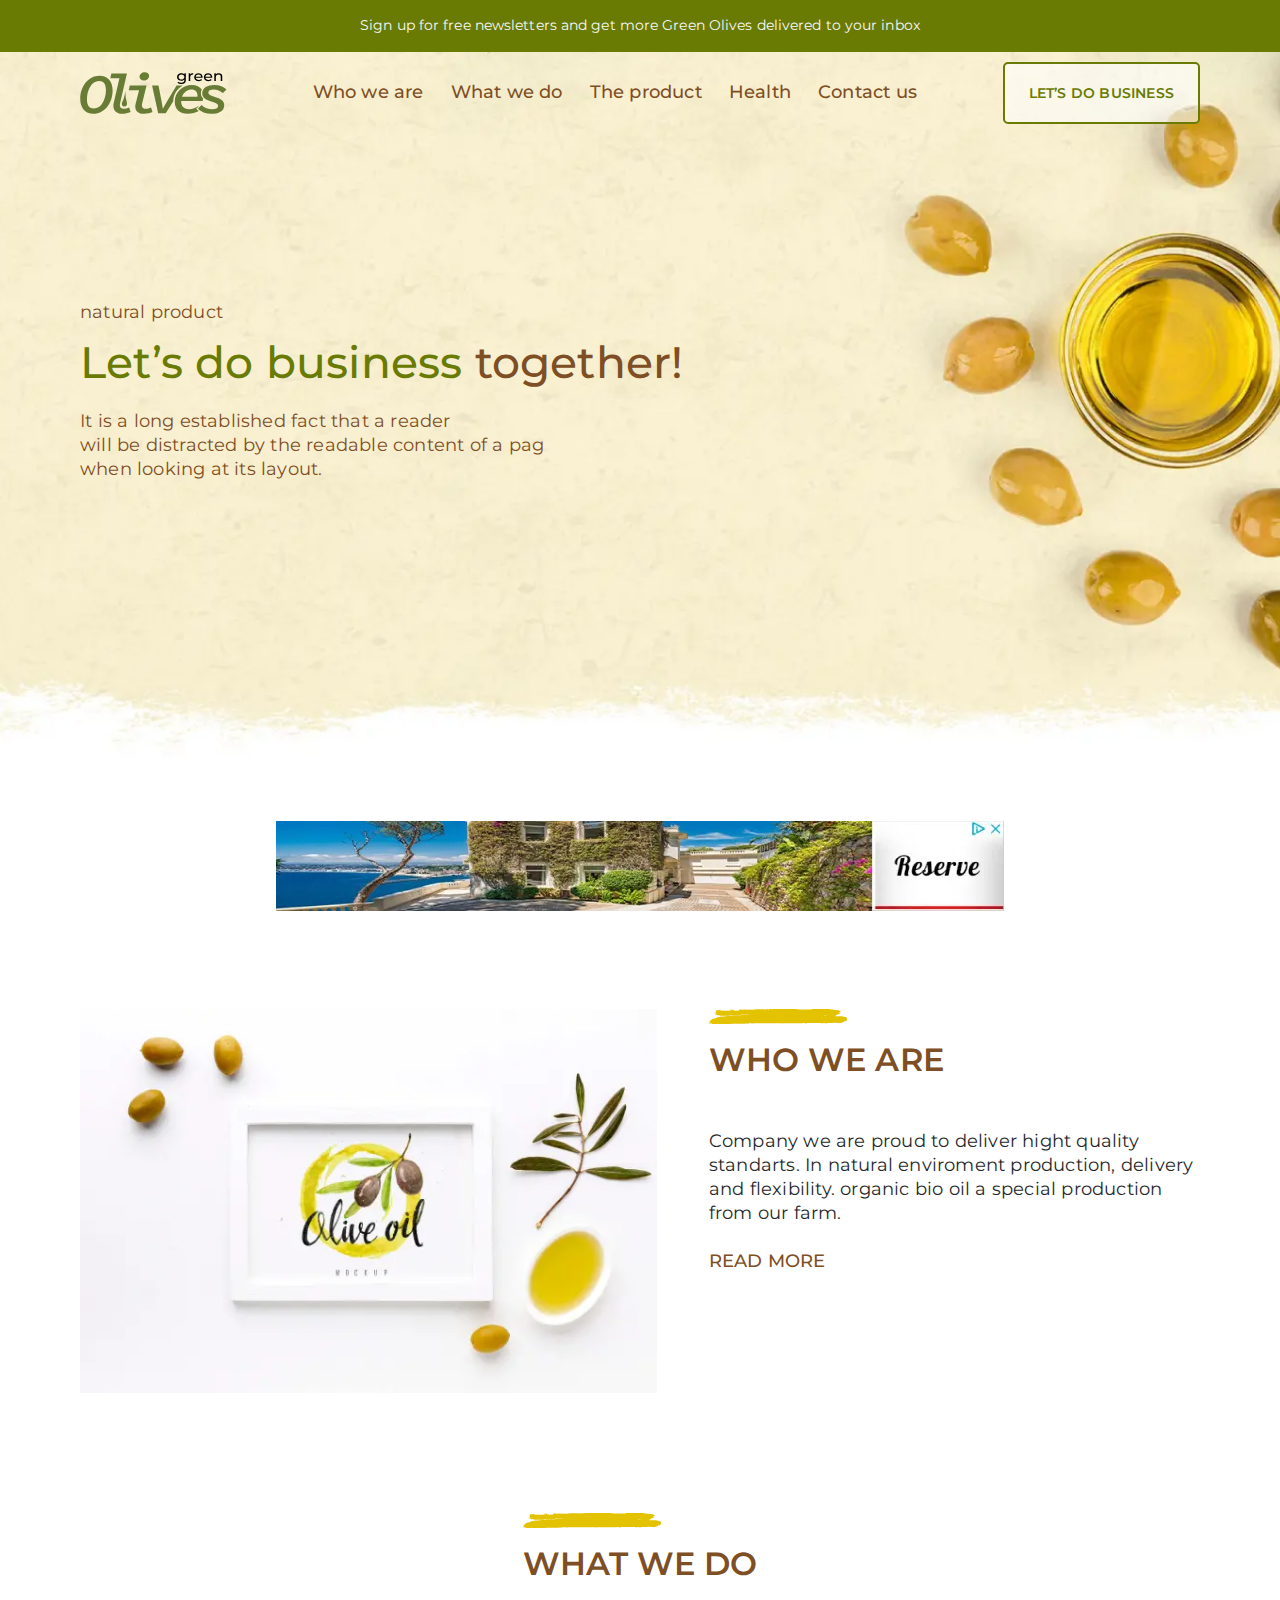
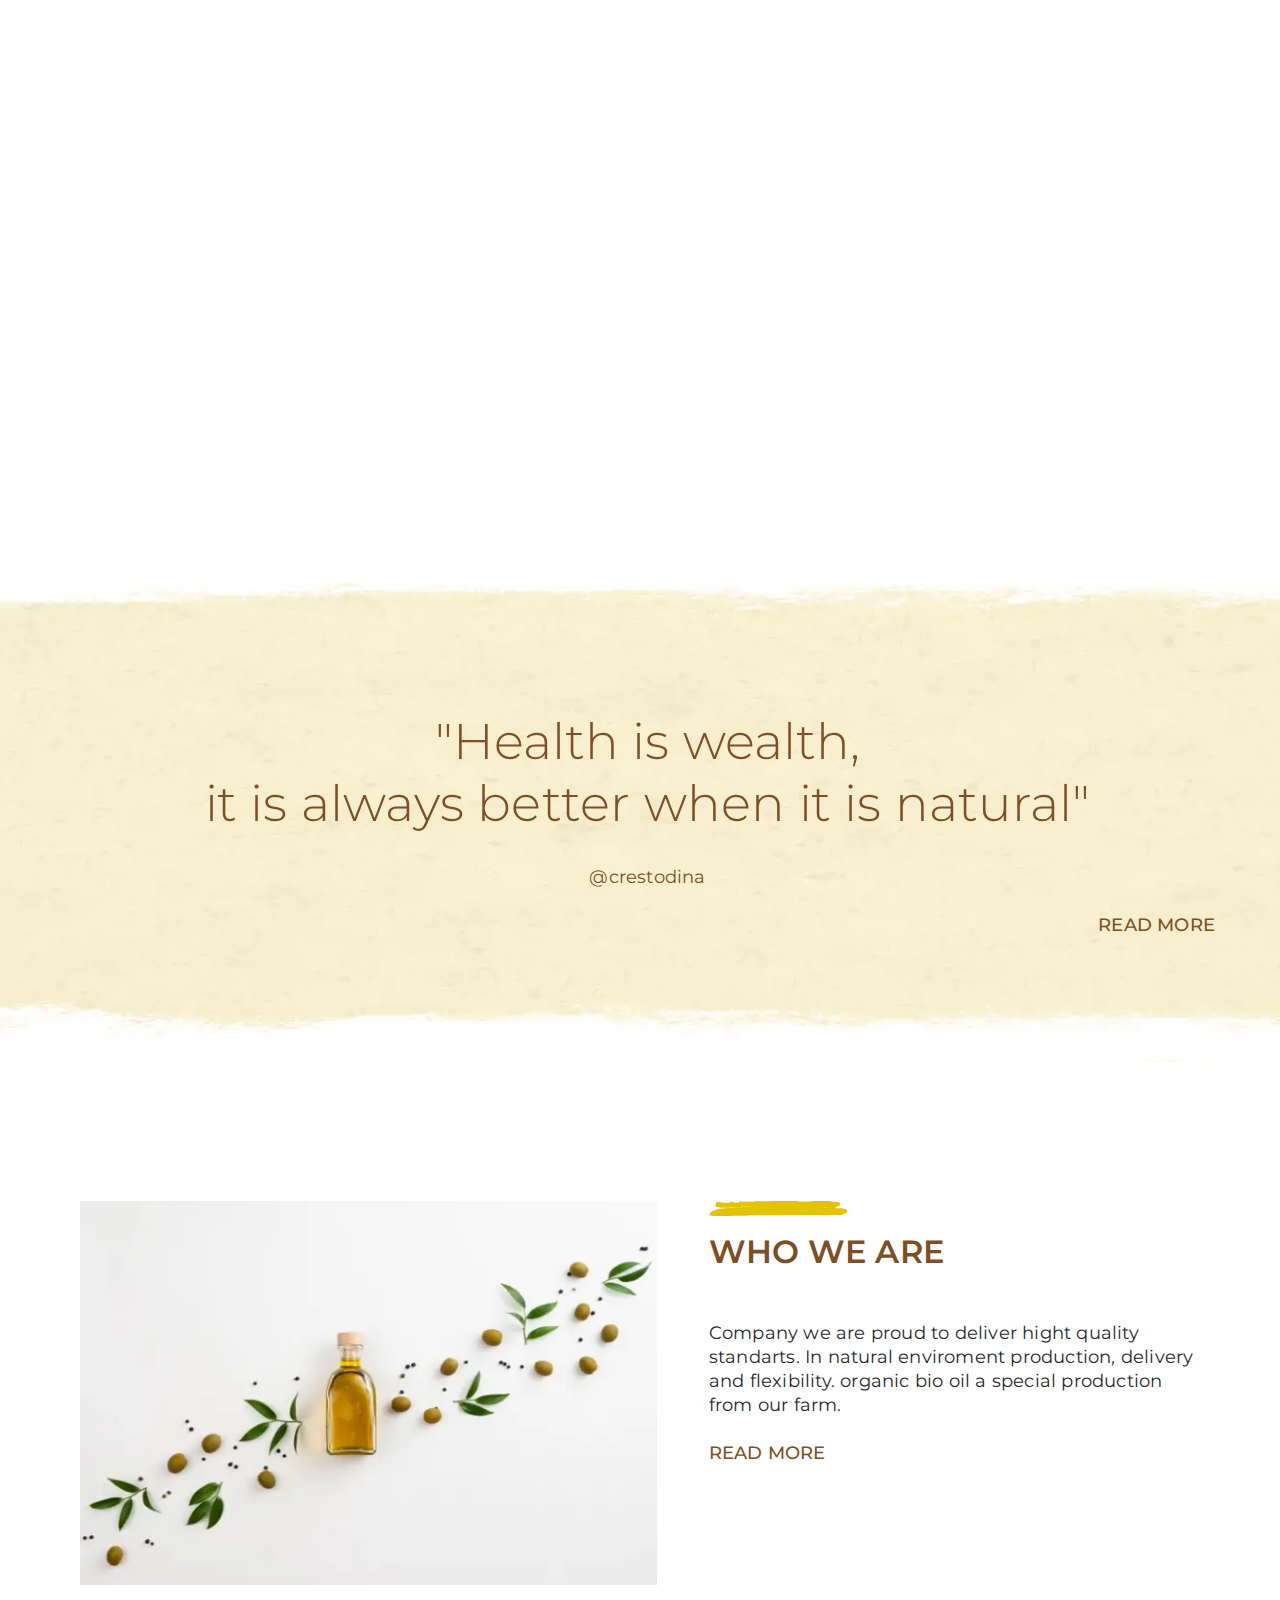
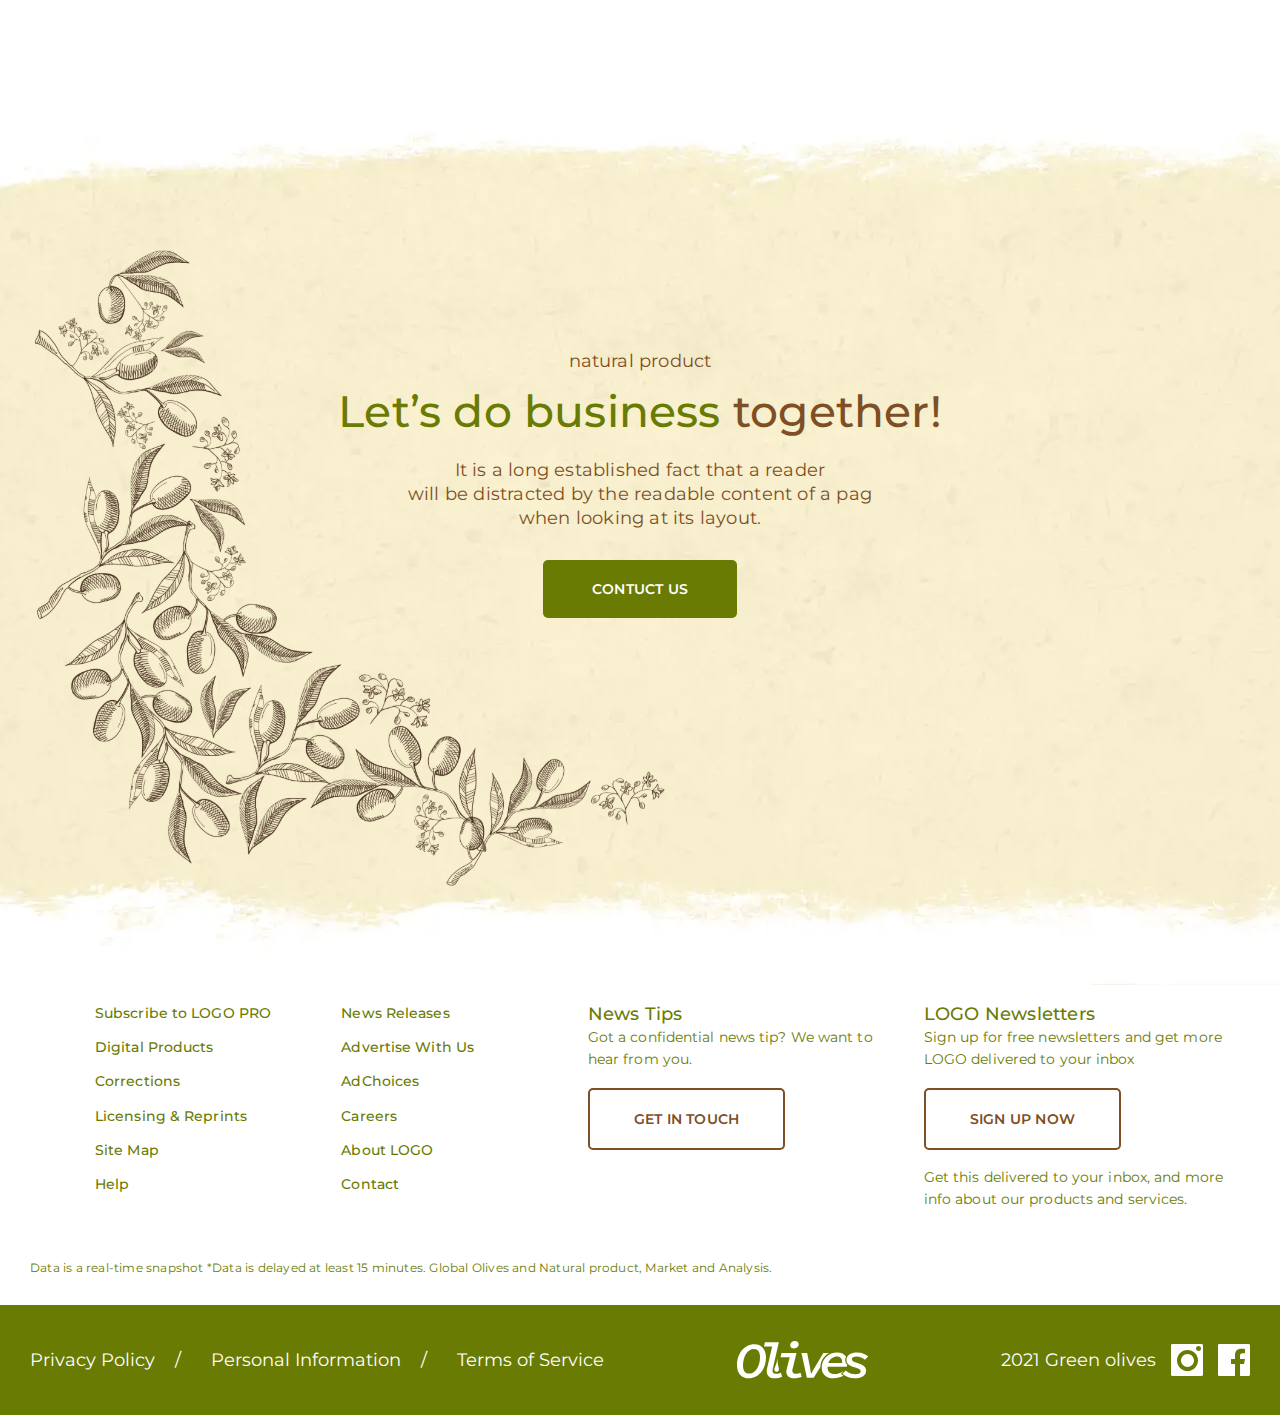
==== index.html @ dac5df45 "ver1" ====
<!DOCTYPE html>
<html lang="en">

<head>
	<title>HomePage</title>
	<meta charset="UTF-8">
	<meta name="format-detection" content="telephone=no">
	<!-- <style>body{opacity: 0;}</style> -->
	<link rel="stylesheet" href="css/style.min.css?_v=20230614210855">
	<link rel="shortcut icon" href="favicon.ico">
	<!-- <meta name="robots" content="noindex, nofollow"> -->
	<meta name="viewport" content="width=device-width, initial-scale=1.0">
</head>

<body>
	<div class="wrapper">
		<header data-scroll="136" data-scroll-show class="header">
			<div class="header__container-big">
				<div class="header__container">
					<a href="" class="header__logo"><img src="img/logo.svg" alt=""></a>
					<div class="header__menu menu">

						<nav class="menu__body">
							<ul class="menu__list">
								<li class="menu__item"><a href="" class="menu__link">Who we are</a></li>
								<li class="menu__item"><a href="" class="menu__link">What we do</a></li>
								<li class="menu__item"><a href="" class="menu__link">The product</a></li>
								<li class="menu__item"><a href="" class="menu__link">Health</a></li>
								<li class="menu__item"><a href="" class="menu__link">Contact us</a></li>
							</ul>
						</nav>
					</div>
					<div data-da=".menu__body,479.98,2" class="menu__actions">
						<button type="button" class="button button_gr">LET’S DO BUSINESS</button>
					</div>
					<button type="button" class="menu__icon icon-menu"><span></span></button>
				</div>
			</div>
		</header>
		<main class="page">
			<section class="page__top top">
				<div class="top__container-big">
					<div class="top__info">
						<a href="">Sign up for free newsletters and get more Green Olives delivered to your inbox</a>
					</div>
				</div>
			</section>
			<section class="page__first first">
				<div class="first__container-big">
					<div class="first__container">
						<div class="first__body">
							<div class="first__business-block business-block">
								<div class="business-block__label">natural product</div>
								<div class="business-block__title"><span>Let’s do business</span> together! </div>
								<div class="business-block__text text">It is a long established fact that a reader<br> will be distracted by the readable content of a pag<br> when looking at its layout.</div>
							</div>
						</div>
					</div>

				</div>
				<div class="first__image-ibg">
					<picture><source srcset="img/first/image.webp" type="image/webp"><img src="img/first/image.jpg" alt=""></picture>
				</div>
			</section>
			<section class="page__reserve reserve">
				<div class="reserve__container-big">
					<div class="reserve__container">
						<div class="reserve__content">
							<div class="reserve__image">
								<picture><source srcset="img/reserve/reserve.webp" type="image/webp"><img src="img/reserve/reserve.jpg" alt=""></picture>
							</div>
						</div>
					</div>
				</div>
			</section>
			<section class="page__who who">
				<div class="who__container-big">
					<div class="who__container">
						<div class="who__body">
							<div class="who__image">
								<picture><source srcset="img/who/image.webp" type="image/webp"><img src="img/who/image.jpg" alt=""></picture>
							</div>
							<div class="who__content">
								<div class="who__title-block title-block">WHO WE ARE</div>
								<div class="who__text text_bl">
									<p>Company we are proud to deliver hight quality standarts. In natural enviroment production, delivery and flexibility. organic bio oil a special production from our farm.</p>
								</div>
								<div data-showmore class="who__block block">
									<div data-showmore-content="0" class="block__content text_bl">
										<p>Lorem, ipsum dolor sit amet consectetur adipisicing elit. Aliquid voluptatem corrupti in cupiditate minima nesciunt ea excepturi officiis repellendus nemo?</p>
									</div>
									<button hidden data-showmore-button type="button" class="block__more"><span>Read more</span><span>Read less</span></button>
								</div>
							</div>
						</div>
					</div>
				</div>
			</section>
			<section class="page__what what">
				<div class="what__container-big">
					<div class="what__container">
						<div class="what__title">
							<div class="what__title-block title-block">WHat WE do</div>
						</div>
						<div class="what__body">
							<!-- <div class="what__image">
								<picture><source srcset="img/what/image.webp" type="image/webp"><img src="img/what/image.jpg" alt=""></picture>
							</div> -->
							<div class="what__video">
								<iframe width="877" height="584" src="https://www.youtube.com/embed/3v-MYTL5E8U" title="YouTube video player" frameborder="0" allow="accelerometer; autoplay; clipboard-write; encrypted-media; gyroscope; picture-in-picture; web-share" allowfullscreen></iframe>
							</div>
						</div>
					</div>
				</div>
			</section>
			<section class="page__health health">
				<div class="health__container-big">
					<div class="health__container">
						<div class="health__content">
							<div class="health__title">"Health is wealth,<br> it is always better when it is natural"</div>
							<div class="health__copy">@crestodina</div>
							<div data-showmore class="health__block block">
								<div data-showmore-content="0" class="block__content">Lorem ipsum dolor, sit amet consectetur adipisicing elit. Fugiat repudiandae dolorem beatae repellat quaerat placeat fugit voluptate adipisci delectus laboriosam quisquam labore eius molestiae voluptatum error non temporibus voluptatibus pariatur vero a, accusantium quibusdam alias?</div>
								<button hidden data-showmore-button type="button" class="block__more"><span>Read more</span><span>Read less</span></button>
							</div>
						</div>
					</div>
				</div>
				<div class="health__background-ibg">
					<picture><source srcset="img/health/background.webp" type="image/webp"><img src="img/health/background.jpg" alt=""></picture>
				</div>
			</section>
			<section class="page__product product">
				<div class="product__container-big">
					<div class="product__container">
						<div class="product__body">
							<div class="product__image">
								<picture><source srcset="img/product/image.webp" type="image/webp"><img src="img/product/image.jpg" alt=""></picture>
							</div>
							<div class="product__content">
								<div class="product__title-block title-block">WHO WE ARE</div>
								<div class="product__text text_bl">
									<p>Company we are proud to deliver hight quality standarts. In natural enviroment production, delivery and flexibility. organic bio oil a special production from our farm.</p>
								</div>
								<div data-showmore class="product__block block">
									<div data-showmore-content="0" class="block__content text_bl">
										<p>Lorem, ipsum dolor sit amet consectetur adipisicing elit. Aliquid voluptatem corrupti in cupiditate minima nesciunt ea excepturi officiis repellendus nemo?</p>
									</div>
									<button hidden data-showmore-button type="button" class="block__more"><span>Read more</span><span>Read less</span></button>
								</div>
							</div>
						</div>
					</div>
				</div>
			</section>
			<section class="page__business business">
				<div class="business__container-big">
					<div class="business__container">
						<div class="business__content">
							<div class="business__business-block business-block">
								<div class="business-block__label">natural product</div>
								<div class="business-block__title"><span>Let’s do business</span> together! </div>
								<div class="business-block__text text">It is a long established fact that a reader<br> will be distracted by the readable content of a pag<br> when looking at its layout.</div>
							</div>
							<div class="business__button"><button class="button button_fl">Contuct us</button></div>
						</div>
					</div>
					<div class="business__decor">
						<img src="img/business/olives.svg" alt="">
					</div>
				</div>
				<div class="business__image-ibg">
					<picture><source srcset="img/business/background.webp" type="image/webp"><img src="img/business/background.jpg" alt=""></picture>
				</div>
			</section>
			<section class="page__info info">
				<div class="info__container-big">
					<div class="info__container">
						<div class="info__body body-info">
							<div class="body-info__first">
								<ul class="body-info__list">
									<li><a href="" class="body-info__link">Subscribe to LOGO PRO</a></li>
									<li><a href="" class="body-info__link">Digital Products </a></li>
									<li><a href="" class="body-info__link">Corrections </a></li>
									<li><a href="" class="body-info__link">Licensing & Reprints </a></li>
									<li><a href="" class="body-info__link">Site Map </a></li>
									<li><a href="" class="body-info__link">Help</a></li>
								</ul>
							</div>
							<div class="body-info__second">
								<ul class="body-info__list">
									<li><a href="" class="body-info__link">News Releases </a></li>
									<li><a href="" class="body-info__link">Advertise With Us </a></li>
									<li><a href="" class="body-info__link">AdChoices </a></li>
									<li><a href="" class="body-info__link">Careers </a></li>
									<li><a href="" class="body-info__link">About LOGO </a></li>
									<li><a href="" class="body-info__link">Contact</a></li>
								</ul>
							</div>
							<div class="body-info__third">
								<div class="body-info__title">News Tips</div>
								<div class="body-info__info">Got a confidential news tip? We want to hear from you.</div>
								<div class="body-info__button">
									<button class="button button_fr">Get in touch</button>
								</div>
							</div>
							<div class="body-info__fourth">
								<div class="body-info__title">LOGO Newsletters</div>
								<div class="body-info__info">Sign up for free newsletters and get more LOGO delivered to your inbox </div>
								<div class="body-info__button">
									<button class="button button_fr">Sign up now</button>
								</div>
								<div class="body-info__info">Get this delivered to your inbox, and more info about our products and services.</div>
							</div>
						</div>
					</div>
					<div class="info__bottom">Data is a real-time snapshot *Data is delayed at least 15 minutes. Global Olives and Natural product, Market and Analysis.</div>
				</div>
			</section>
		</main>
		<footer class="footer">
			<div class="footer__container-big">
				<div class="footer__body">
					<div class="footer__links">
						<a href="" class="bottom-footer__link">Privacy Policy</a>
						<a href="" class="bottom-footer__link">Personal Information</a>
						<a href="" class="bottom-footer__link">Terms of Service</a>
					</div>
					<div class="footer__logo">
						<img src="img/footer/logo.svg" alt="">
					</div>
					<div class="footer__items">
						<div class="footer__copy">2021 Green olives</div>
						<div class="footer__social">
							<img src="img/footer/01.svg" alt="">
						</div>
						<div class="footer__social">
							<img src="img/footer/02.svg" alt="">
						</div>
					</div>
				</div>
			</div>
		</footer>
	</div>
	<script src="js/app.min.js?_v=20230614210855"></script>
</body>

</html>
---- css/style.min.css ----
@charset "UTF-8";@import url(https://fonts.googleapis.com/css?family=Montserrat:300,regular,500,600,&display=swap);*{padding:0;margin:0;border:0}*,:after,:before{-webkit-box-sizing:border-box;box-sizing:border-box}body,html{height:100%;min-width:320px}body{color:#7e4e24;line-height:1;font-family:Montserrat;font-size:1.125rem;-ms-text-size-adjust:100%;-moz-text-size-adjust:100%;-webkit-text-size-adjust:100%;-webkit-font-smoothing:antialiased;-moz-osx-font-smoothing:grayscale}button,input,textarea{font-family:Montserrat;font-size:inherit}button{cursor:pointer;color:inherit;background-color:transparent}a{color:inherit;text-decoration:none}ul li{list-style:none}img{vertical-align:top}h1,h2,h3,h4,h5,h6{font-weight:inherit;font-size:inherit}.lock body{overflow:hidden;-ms-touch-action:none;touch-action:none;-ms-scroll-chaining:none;overscroll-behavior:none}.wrapper{min-height:100%;display:-webkit-box;display:-ms-flexbox;display:flex;-webkit-box-orient:vertical;-webkit-box-direction:normal;-ms-flex-direction:column;flex-direction:column;overflow:hidden}@supports (overflow:clip){.wrapper{overflow:clip}}.wrapper>main{-webkit-box-flex:1;-ms-flex:1 1 auto;flex:1 1 auto}.wrapper>*{min-width:0}[class*=__container]{max-width:71.875rem;margin:0 auto;padding:0 .9375rem}[class*=__container-big]{max-width:87.5rem;margin:0 auto;padding:0 .9375rem}[data-showmore-button] span:last-child{display:none}._showmore-active [data-showmore-button] span{display:none}._showmore-active [data-showmore-button] span:last-child{display:block}[class*=-ibg]{position:relative}[class*=-ibg] img{position:absolute;width:100%;height:100%;top:0;left:0;-o-object-fit:cover;object-fit:cover}[class*=-ibg_contain] img{-o-object-fit:contain;object-fit:contain}.button{font-weight:600;font-size:.875rem;line-height:129%;letter-spacing:.2px;text-transform:uppercase;border-radius:5px}.button_fl{color:#fff;background-color:#697b03;padding:1.25rem 3.0625rem;-webkit-transition:all .3s ease 0s;-o-transition:all .3s ease 0s;transition:all .3s ease 0s}.button_fl:hover{background-color:#cbdd7a;color:#697b03}.button_fr{padding:1.25rem 2.75rem;background:rgba(255,255,255,.9);border:2px solid #7e4e24;color:#7e4e24}.button_fr:hover{border:2px solid #697b03;color:#697b03}.button_gr{padding:1.25rem 1.5rem;background:rgba(255,255,255,.6);border:2px solid #697b03;color:#697b03}.button_gr:hover{border:2px solid #7e4e24;color:#7e4e24}.business-block__label{line-height:133%;letter-spacing:.2px;padding-bottom:.625rem}.business-block__title{font-weight:500;font-size:2.75rem;line-height:1.2272727273;letter-spacing:.2px;padding-bottom:1.25rem}.business-block__title span{color:#697b03}.text{line-height:1.3333333333;letter-spacing:.2px}.text_bl{line-height:1.3333333333;letter-spacing:.2px;color:#25282b}.title-block{position:relative;padding-top:1.875rem;font-weight:600;font-size:2rem;line-height:1.3125;letter-spacing:.1px;text-transform:uppercase}.title-block::before{content:"";position:absolute;top:0;left:0;width:100%;height:100%;background:url(../img/line.svg) 0 0 no-repeat}.block{display:-webkit-box;display:-ms-flexbox;display:flex;-webkit-box-orient:vertical;-webkit-box-direction:normal;-ms-flex-direction:column;flex-direction:column;-webkit-box-align:start;-ms-flex-align:start;align-items:start;padding-top:1.5rem}.block__more{font-weight:500;line-height:1.3333333333;letter-spacing:.2px;text-transform:uppercase}.block__more span{padding-top:1.5rem}.header{position:absolute;top:3.25rem;left:0;height:5.25rem;width:100%;z-index:50}.header._header-scroll{position:fixed;top:-136%;background-color:rgba(238,205,176,.8)}.header._header-show{-webkit-transition:top .3s ease 0s;-o-transition:top .3s ease 0s;transition:top .3s ease 0s;top:0}.header__container{padding-top:.625rem;display:-webkit-box;display:-ms-flexbox;display:flex;-webkit-box-pack:justify;-ms-flex-pack:justify;justify-content:space-between;-webkit-box-align:center;-ms-flex-align:center;align-items:center}.header__logo{z-index:10}.header__menu{display:-webkit-box;display:-ms-flexbox;display:flex;-webkit-box-align:center;-ms-flex-align:center;align-items:center}.header__actions{display:-webkit-box;display:-ms-flexbox;display:flex;-webkit-box-align:center;-ms-flex-align:center;align-items:center}.menu__list{display:-webkit-box;display:-ms-flexbox;display:flex;-webkit-box-align:center;-ms-flex-align:center;align-items:center;gap:1.6875rem}.menu__link{font-weight:500;line-height:133%;letter-spacing:.2px;-webkit-transition:color .3s ease 0s;-o-transition:color .3s ease 0s;transition:color .3s ease 0s}.menu__link:hover{color:#697b03}.icon-menu{display:none}.footer{background-color:#697b03}.footer__body{color:#fff;padding:2.25rem .9375rem;display:-webkit-box;display:-ms-flexbox;display:flex;-webkit-box-pack:justify;-ms-flex-pack:justify;justify-content:space-between}.footer__links{display:-webkit-box;display:-ms-flexbox;display:flex;gap:1.875rem;-webkit-box-align:center;-ms-flex-align:center;align-items:center}.footer__items{display:-webkit-box;display:-ms-flexbox;display:flex;gap:.9375rem;-webkit-box-align:center;-ms-flex-align:center;align-items:center}.bottom-footer__link:not(:last-child)::after{content:"/";padding-left:1.25rem}.bottom-footer__link:hover{font-weight:500}.top{background-color:#697b03}.top__info{display:-webkit-box;display:-ms-flexbox;display:flex;-webkit-box-align:center;-ms-flex-align:center;align-items:center;-webkit-box-pack:center;-ms-flex-pack:center;justify-content:center;color:#fff;height:3.25rem;font-weight:400;font-size:.875rem;line-height:157%;letter-spacing:.1px;color:#f9f9fa}.first{position:relative}.first__container{position:relative}.first__body{position:absolute;top:15.5625rem}.first__business-block{position:relative;z-index:10}.first__image-ibg{height:45.5625rem}.first__image-ibg img{max-width:100%}.reserve{padding-top:2.5rem;padding-bottom:1.25rem}.reserve__content{display:-webkit-box;display:-ms-flexbox;display:flex;-webkit-box-pack:center;-ms-flex-pack:center;justify-content:center;-webkit-box-align:center;-ms-flex-align:center;align-items:center}.reserve__image{display:-webkit-box;display:-ms-flexbox;display:flex}.reserve__image img{max-width:100%}.who__body{display:-webkit-box;display:-ms-flexbox;display:flex;gap:3.25rem}.who__image{-webkit-box-flex:0;-ms-flex:0 1 54%;flex:0 1 54%}.who__image img{max-width:100%}.who__content{-webkit-box-flex:0;-ms-flex:0 1 46%;flex:0 1 46%;-webkit-box-orient:vertical;-webkit-box-direction:normal;-ms-flex-direction:column;flex-direction:column}.who__title-block{padding-bottom:3rem}.what{padding-bottom:1.875rem}.what__title{display:-webkit-box;display:-ms-flexbox;display:flex;-webkit-box-pack:center;-ms-flex-pack:center;justify-content:center;padding-bottom:3.4375rem}.what__body{display:-webkit-box;display:-ms-flexbox;display:flex;-webkit-box-pack:center;-ms-flex-pack:center;justify-content:center}.what__video{-webkit-box-flex:0;-ms-flex:0 0 79%;flex:0 0 79%;position:relative;padding:0 0 42.25% 0}.what__video iframe{position:absolute;width:100%;height:100%;top:0;left:0;-o-object-fit:cover;object-fit:cover}.health{margin-top:1.875rem;margin-bottom:1.875rem;position:relative}.health__container{position:relative}.health__content{position:absolute;padding:8.625rem 0 1.5rem 0;z-index:20}.health__title{text-align:center;font-weight:300;line-height:123%;letter-spacing:.2px}.health__copy{padding-top:1.875rem;text-align:center;line-height:1.3333333333;letter-spacing:.2px}.health__block{-webkit-box-align:end;-ms-flex-align:end;align-items:end}.health__background-ibg{height:30.5625rem}.health__background-ibg img{max-width:100%}.product__body{display:-webkit-box;display:-ms-flexbox;display:flex;gap:3.25rem}.product__image{-webkit-box-flex:0;-ms-flex:0 1 54%;flex:0 1 54%}.product__image img{max-width:100%}.product__content{-webkit-box-flex:0;-ms-flex:0 1 46%;flex:0 1 46%;-webkit-box-orient:vertical;-webkit-box-direction:normal;-ms-flex-direction:column;flex-direction:column}.product__title-block{padding-bottom:3rem}.business{position:relative}.business__container-big{position:relative}.business__container{position:relative;display:-webkit-box;display:-ms-flexbox;display:flex;-webkit-box-pack:center;-ms-flex-pack:center;justify-content:center;-webkit-box-align:center;-ms-flex-align:center;align-items:center}.business__content{position:absolute;top:14.5625rem;z-index:30;display:-webkit-box;display:-ms-flexbox;display:flex;-webkit-box-orient:vertical;-webkit-box-direction:normal;-ms-flex-direction:column;flex-direction:column;-webkit-box-pack:center;-ms-flex-pack:center;justify-content:center;-webkit-box-align:center;-ms-flex-align:center;align-items:center}.business__business-block{display:-webkit-box;display:-ms-flexbox;display:flex;-webkit-box-orient:vertical;-webkit-box-direction:normal;-ms-flex-direction:column;flex-direction:column;-webkit-box-pack:center;-ms-flex-pack:center;justify-content:center;-webkit-box-align:center;-ms-flex-align:center;align-items:center;text-align:center}.business__button{margin-top:1.875rem}.business__decor{position:absolute;top:7.75rem;height:40.8125rem;z-index:20}.business__image-ibg{height:54.25rem}.info__body{padding-top:1.125rem;padding-bottom:3.0625rem;display:-webkit-box;display:-ms-flexbox;display:flex}.info__bottom{padding-left:.9375rem;padding-bottom:1.8125rem;font-weight:400;font-size:.75rem;line-height:133%;letter-spacing:.0125rem;color:#697b03}.body-info__first{-webkit-box-flex:0;-ms-flex:0 0 22%;flex:0 0 22%}.body-info__list{padding:0 .9375rem;display:-webkit-box;display:-ms-flexbox;display:flex;-webkit-box-orient:vertical;-webkit-box-direction:normal;-ms-flex-direction:column;flex-direction:column;gap:.9375rem}.body-info__link{font-weight:500;font-size:.875rem;line-height:129%;letter-spacing:.1px;color:#697b03}.body-info__link:hover{color:#7e4e24}.body-info__second{-webkit-box-flex:0;-ms-flex:0 0 22%;flex:0 0 22%}.body-info__third{-webkit-box-flex:0;-ms-flex:0 0 30%;flex:0 0 30%;padding:0 .9375rem}.body-info__title{font-weight:500;font-size:1.125rem;line-height:133%;letter-spacing:.2px;color:#697b03}.body-info__info{font-weight:400;font-size:.875rem;line-height:157%;letter-spacing:.1px;color:#697b03}.body-info__button{margin-top:1.0625rem;margin-bottom:1.0625rem}.body-info__fourth{-webkit-box-flex:0;-ms-flex:0 0 30%;flex:0 0 30%;padding:0 .9375rem}@media (min-width:87.5em){.who{padding-top:5rem}.who{padding-bottom:7.9375rem}.health__title{font-size:3.25rem}.product{padding-top:7.1875rem}.product{padding-bottom:8.8125rem}}@media (max-width:20em){.who{padding-top:3.75rem}.who{padding-bottom:3.75rem}.health__title{font-size:2.25rem}.product{padding-top:3.75rem}.product{padding-bottom:3.75rem}}@media (max-width:65.625em){.footer__body{-webkit-box-orient:vertical;-webkit-box-direction:normal;-ms-flex-direction:column;flex-direction:column;-webkit-box-align:center;-ms-flex-align:center;align-items:center;gap:1.875rem}}@media (max-width:61.99875em){.menu__body{position:fixed;top:0;left:-100%;width:100%;height:100%;overflow:auto;-webkit-transition:left .3s ease 0s;-o-transition:left .3s ease 0s;transition:left .3s ease 0s;background-color:#fff;padding:5.625rem .9375rem 1.875rem .9375rem}.menu__body::before{content:"";position:fixed;top:0;left:-100%;-webkit-transition:left .3s ease 0s;-o-transition:left .3s ease 0s;transition:left .3s ease 0s;width:100%;height:3.75rem;background-color:#fff;z-index:2}.menu-open .menu__body{left:0}.menu-open .menu__body::before{left:0}.menu__list{padding-top:5rem;-webkit-box-orient:vertical;-webkit-box-direction:normal;-ms-flex-direction:column;flex-direction:column;-webkit-box-align:start;-ms-flex-align:start;align-items:flex-start}.menu__link{font-size:1.5625rem}.icon-menu{display:block;position:relative;width:1.875rem;height:1.125rem;z-index:5}.icon-menu span,.icon-menu::after,.icon-menu::before{content:"";-webkit-transition:all .3s ease 0s;-o-transition:all .3s ease 0s;transition:all .3s ease 0s;right:0;position:absolute;width:100%;height:.125rem;background-color:#000}.icon-menu::before{top:0}.icon-menu::after{bottom:0}.icon-menu span{top:calc(50% - .0625rem)}.menu-open .icon-menu span{width:0}.menu-open .icon-menu::before{top:calc(50% - .0625rem);-webkit-transform:rotate(-45deg);-ms-transform:rotate(-45deg);transform:rotate(-45deg)}.menu-open .icon-menu::after{bottom:calc(50% - .0625rem);-webkit-transform:rotate(45deg);-ms-transform:rotate(45deg);transform:rotate(45deg)}.first__image-ibg img{-o-object-position:right;object-position:right;opacity:.3}.business__decor{opacity:.2}}@media (max-width:61.99875em) and (any-hover:none){.icon-menu{cursor:default}}@media (max-width:47.99875em){.footer__links{-webkit-box-orient:vertical;-webkit-box-direction:normal;-ms-flex-direction:column;flex-direction:column}.bottom-footer__link:not(:last-child)::after{display:none}.who__body{-webkit-box-orient:vertical;-webkit-box-direction:reverse;-ms-flex-direction:column-reverse;flex-direction:column-reverse}.health__content{padding:4.25rem 0 2.5rem 0}.product__body{-webkit-box-orient:vertical;-webkit-box-direction:reverse;-ms-flex-direction:column-reverse;flex-direction:column-reverse}.info__body{-ms-flex-wrap:wrap;flex-wrap:wrap;row-gap:1.875rem}.body-info__first{-webkit-box-flex:0;-ms-flex:0 0 50%;flex:0 0 50%}.body-info__second{-webkit-box-flex:0;-ms-flex:0 0 50%;flex:0 0 50%}.body-info__third{-webkit-box-flex:0;-ms-flex:0 0 50%;flex:0 0 50%}.body-info__fourth{-webkit-box-flex:0;-ms-flex:0 0 50%;flex:0 0 50%}}@media (max-width:29.99875em){.button{display:-webkit-box;display:-ms-flexbox;display:flex;margin-top:2.8125rem;-ms-flex-item-align:center;-ms-grid-row-align:center;align-self:center}.body-info__first{-webkit-box-flex:0;-ms-flex:0 0 100%;flex:0 0 100%}.body-info__second{-webkit-box-flex:0;-ms-flex:0 0 100%;flex:0 0 100%}.body-info__third{-webkit-box-flex:0;-ms-flex:0 0 100%;flex:0 0 100%}.body-info__fourth{-webkit-box-flex:0;-ms-flex:0 0 100%;flex:0 0 100%}}@media (min-width:20em) and (max-width:87.5em){@supports (padding-top:clamp(3.75rem ,3.3796296296rem + 1.8518518519vw ,5rem)){.who{padding-top:clamp(3.75rem ,3.3796296296rem + 1.8518518519vw ,5rem)}}@supports not (padding-top:clamp(3.75rem ,3.3796296296rem + 1.8518518519vw ,5rem)){.who{padding-top:calc(3.75rem + 1.25 * (100vw - 20rem)/ 67.5)}}@supports (padding-bottom:clamp(3.75rem ,2.5092592593rem + 6.2037037037vw ,7.9375rem)){.who{padding-bottom:clamp(3.75rem ,2.5092592593rem + 6.2037037037vw ,7.9375rem)}}@supports not (padding-bottom:clamp(3.75rem ,2.5092592593rem + 6.2037037037vw ,7.9375rem)){.who{padding-bottom:calc(3.75rem + 4.1875 * (100vw - 20rem)/ 67.5)}}@supports (font-size:clamp(2.25rem ,1.9537037037rem + 1.4814814815vw ,3.25rem)){.health__title{font-size:clamp(2.25rem ,1.9537037037rem + 1.4814814815vw ,3.25rem)}}@supports not (font-size:clamp(2.25rem ,1.9537037037rem + 1.4814814815vw ,3.25rem)){.health__title{font-size:calc(2.25rem + 1 * (100vw - 20rem)/ 67.5)}}@supports (padding-top:clamp(3.75rem ,2.7314814815rem + 5.0925925926vw ,7.1875rem)){.product{padding-top:clamp(3.75rem ,2.7314814815rem + 5.0925925926vw ,7.1875rem)}}@supports not (padding-top:clamp(3.75rem ,2.7314814815rem + 5.0925925926vw ,7.1875rem)){.product{padding-top:calc(3.75rem + 3.4375 * (100vw - 20rem)/ 67.5)}}@supports (padding-bottom:clamp(3.75rem ,2.25rem + 7.5vw ,8.8125rem)){.product{padding-bottom:clamp(3.75rem ,2.25rem + 7.5vw ,8.8125rem)}}@supports not (padding-bottom:clamp(3.75rem ,2.25rem + 7.5vw ,8.8125rem)){.product{padding-bottom:calc(3.75rem + 5.0625 * (100vw - 20rem)/ 67.5)}}}
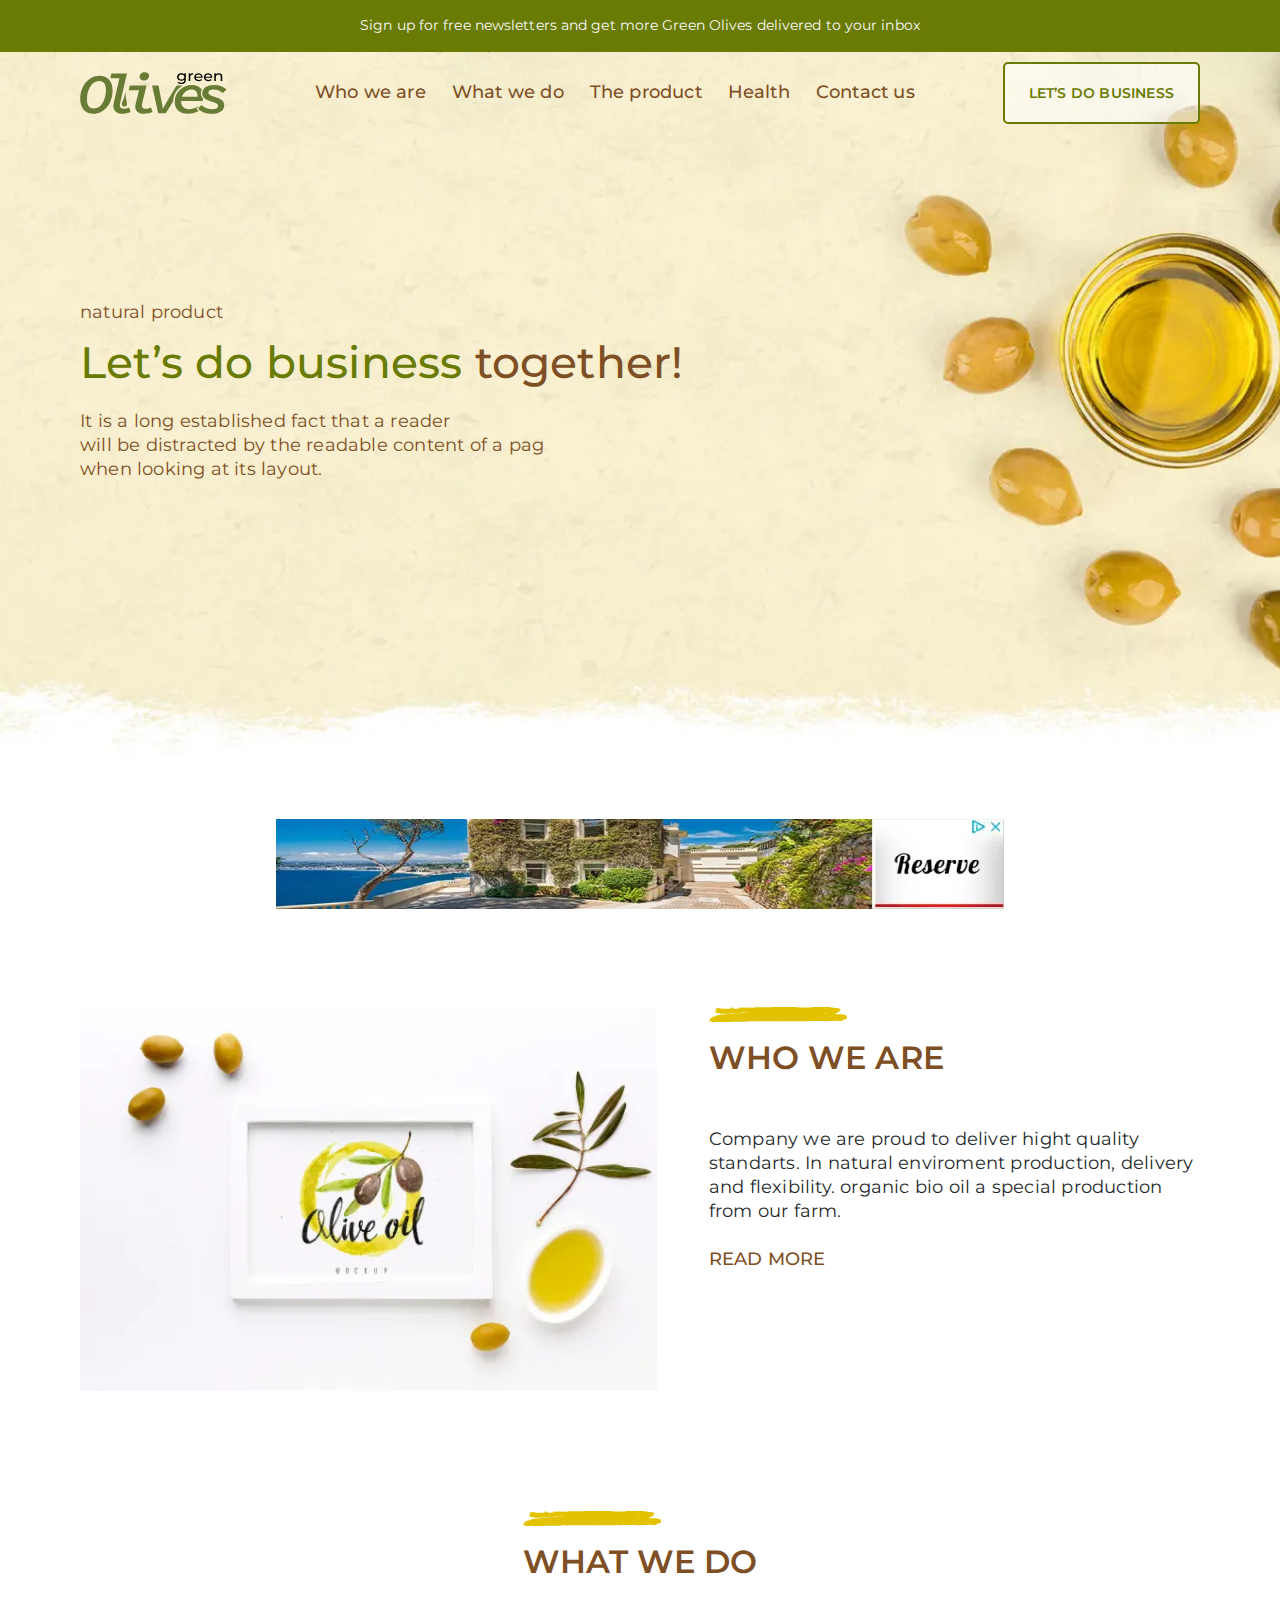
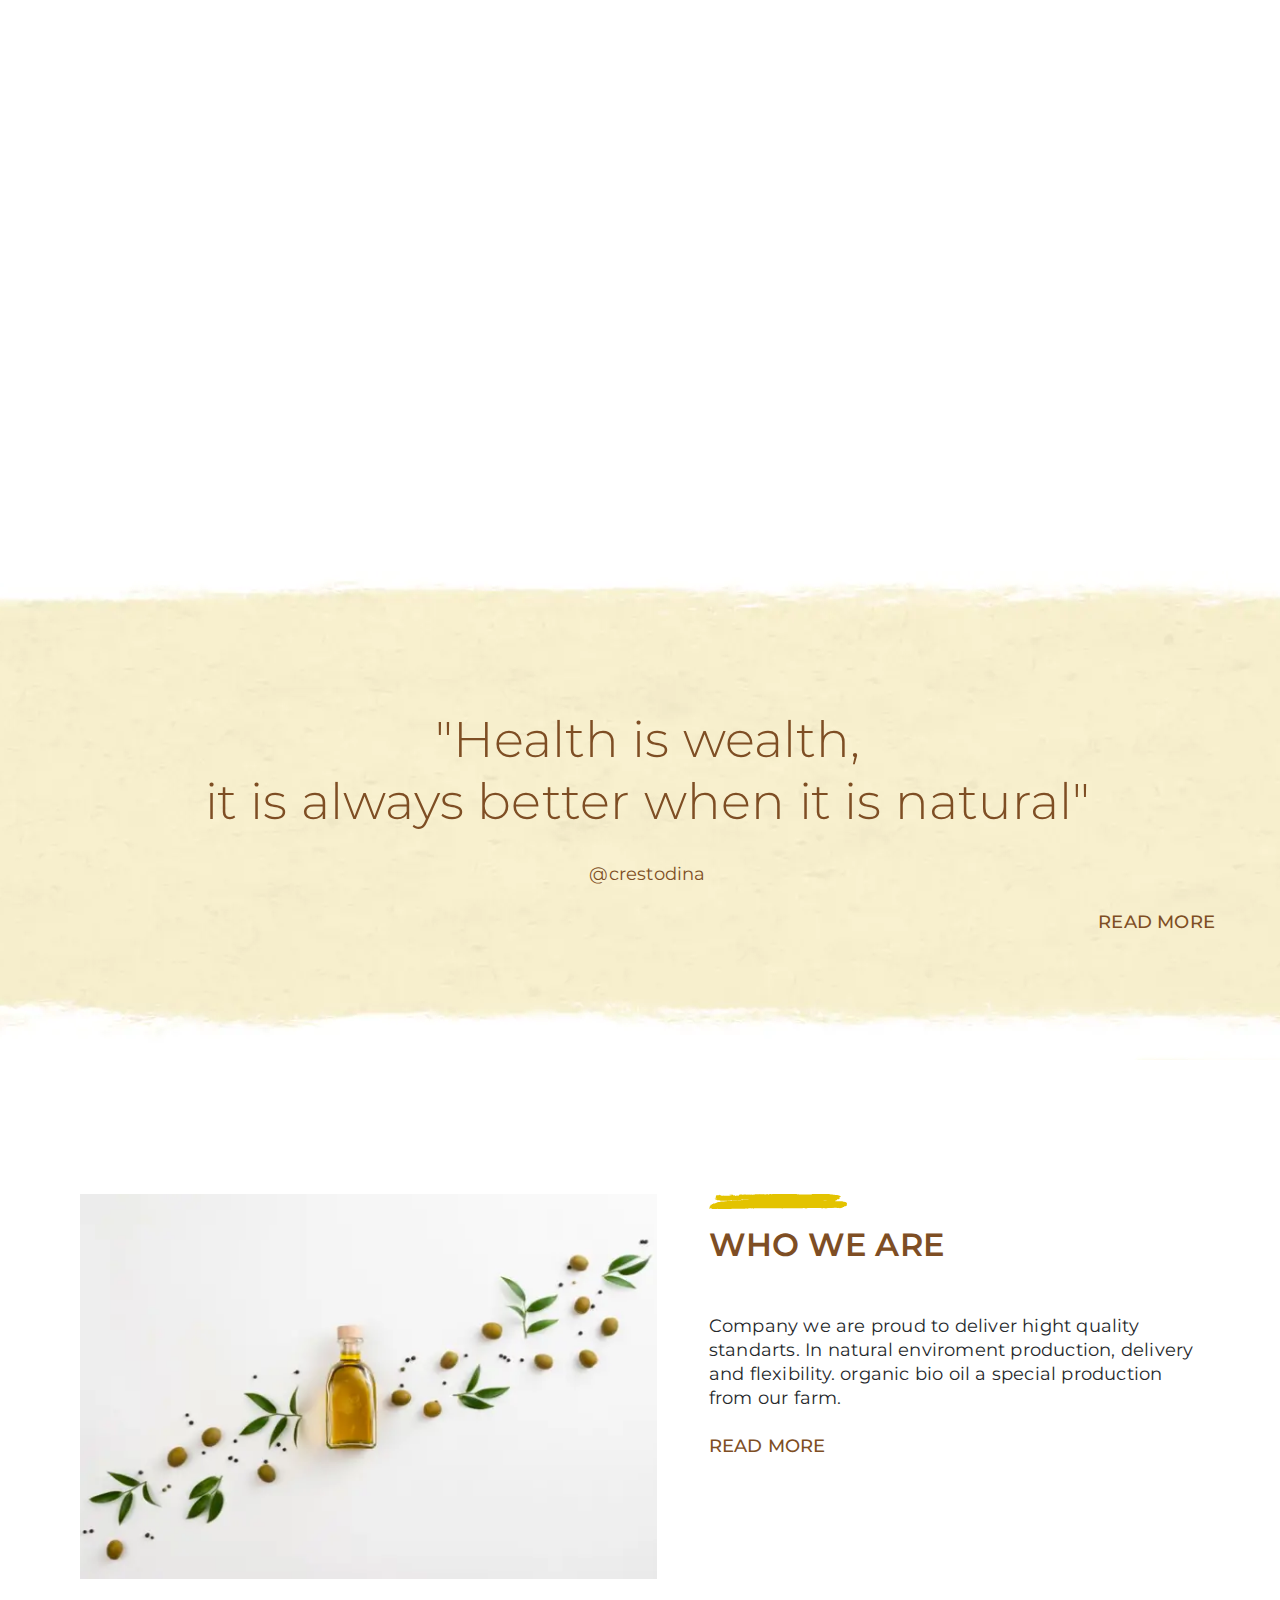
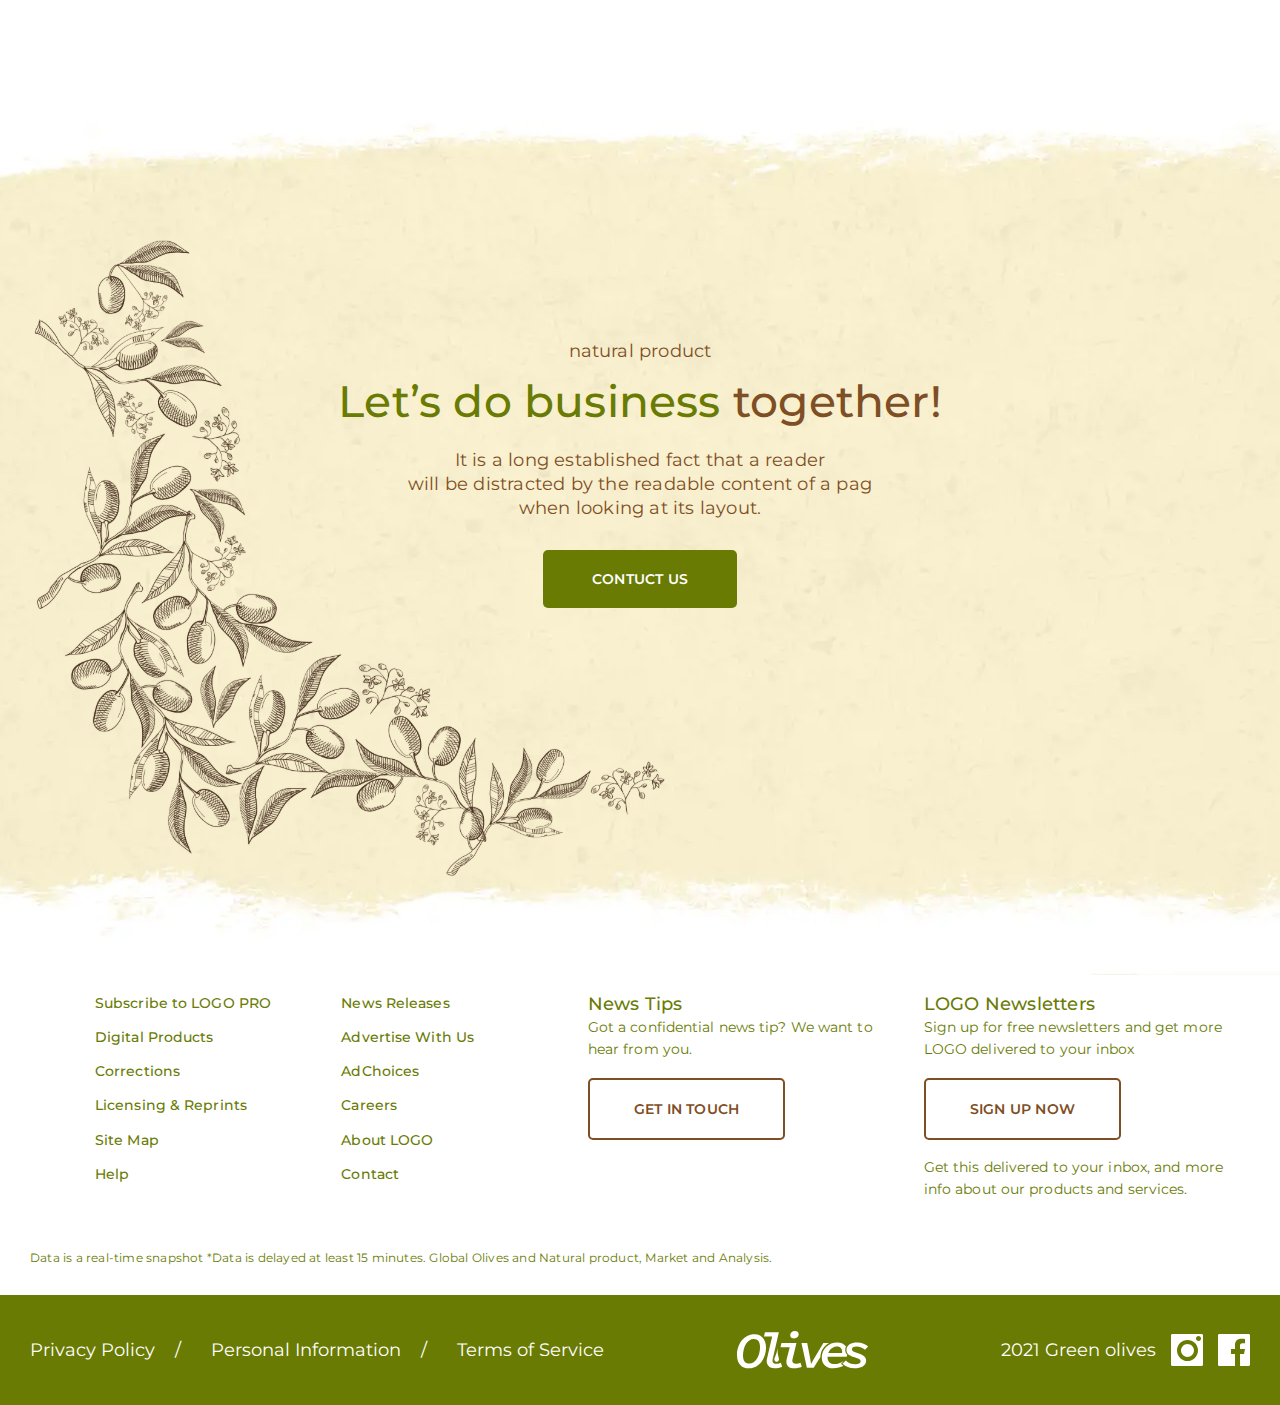
==== commit a6ac54d7: "ver2" ====
--- a/index.html
+++ b/index.html
@@ -6,7 +6,7 @@
 	<meta charset="UTF-8">
 	<meta name="format-detection" content="telephone=no">
 	<!-- <style>body{opacity: 0;}</style> -->
-	<link rel="stylesheet" href="css/style.min.css?_v=20230614210855">
+	<link rel="stylesheet" href="css/style.min.css?_v=20230615090210">
 	<link rel="shortcut icon" href="favicon.ico">
 	<!-- <meta name="robots" content="noindex, nofollow"> -->
 	<meta name="viewport" content="width=device-width, initial-scale=1.0">
@@ -15,27 +15,27 @@
 <body>
 	<div class="wrapper">
 		<header data-scroll="136" data-scroll-show class="header">
-			<div class="header__container-big">
-				<div class="header__container">
-					<a href="" class="header__logo"><img src="img/logo.svg" alt=""></a>
-					<div class="header__menu menu">
-
-						<nav class="menu__body">
-							<ul class="menu__list">
-								<li class="menu__item"><a href="" class="menu__link">Who we are</a></li>
-								<li class="menu__item"><a href="" class="menu__link">What we do</a></li>
-								<li class="menu__item"><a href="" class="menu__link">The product</a></li>
-								<li class="menu__item"><a href="" class="menu__link">Health</a></li>
-								<li class="menu__item"><a href="" class="menu__link">Contact us</a></li>
-							</ul>
-						</nav>
-					</div>
-					<div data-da=".menu__body,479.98,2" class="menu__actions">
-						<button type="button" class="button button_gr">LET’S DO BUSINESS</button>
-					</div>
-					<button type="button" class="menu__icon icon-menu"><span></span></button>
-				</div>
+
+			<div class="header__container">
+				<a href="" class="header__logo"><img src="img/logo.svg" alt=""></a>
+				<div class="header__menu menu">
+
+					<nav class="menu__body">
+						<ul class="menu__list">
+							<li class="menu__item"><a href="" class="menu__link">Who we are</a></li>
+							<li class="menu__item"><a href="" class="menu__link">What we do</a></li>
+							<li class="menu__item"><a href="" class="menu__link">The product</a></li>
+							<li class="menu__item"><a href="" class="menu__link">Health</a></li>
+							<li class="menu__item"><a href="" class="menu__link">Contact us</a></li>
+						</ul>
+					</nav>
+				</div>
+				<div data-da=".menu__body,479.98,2" class="menu__actions">
+					<button type="button" class="button button_gr">LET’S DO BUSINESS</button>
+				</div>
+				<button type="button" class="menu__icon icon-menu"><span></span></button>
 			</div>
+
 		</header>
 		<main class="page">
 			<section class="page__top top">
@@ -120,7 +120,7 @@
 							<div class="health__title">"Health is wealth,<br> it is always better when it is natural"</div>
 							<div class="health__copy">@crestodina</div>
 							<div data-showmore class="health__block block">
-								<div data-showmore-content="0" class="block__content">Lorem ipsum dolor, sit amet consectetur adipisicing elit. Fugiat repudiandae dolorem beatae repellat quaerat placeat fugit voluptate adipisci delectus laboriosam quisquam labore eius molestiae voluptatum error non temporibus voluptatibus pariatur vero a, accusantium quibusdam alias?</div>
+								<div data-showmore-content="0" class="block__content text">Lorem ipsum dolor, sit amet consectetur adipisicing elit. Fugiat repudiandae dolorem beatae repellat quaerat placeat fugit voluptate adipisci.</div>
 								<button hidden data-showmore-button type="button" class="block__more"><span>Read more</span><span>Read less</span></button>
 							</div>
 						</div>
@@ -242,7 +242,7 @@
 			</div>
 		</footer>
 	</div>
-	<script src="js/app.min.js?_v=20230614210855"></script>
+	<script src="js/app.min.js?_v=20230615090210"></script>
 </body>
 
 </html>--- a/css/style.min.css
+++ b/css/style.min.css
@@ -1 +1 @@
-@charset "UTF-8";@import url(https://fonts.googleapis.com/css?family=Montserrat:300,regular,500,600,&display=swap);*{padding:0;margin:0;border:0}*,:after,:before{-webkit-box-sizing:border-box;box-sizing:border-box}body,html{height:100%;min-width:320px}body{color:#7e4e24;line-height:1;font-family:Montserrat;font-size:1.125rem;-ms-text-size-adjust:100%;-moz-text-size-adjust:100%;-webkit-text-size-adjust:100%;-webkit-font-smoothing:antialiased;-moz-osx-font-smoothing:grayscale}button,input,textarea{font-family:Montserrat;font-size:inherit}button{cursor:pointer;color:inherit;background-color:transparent}a{color:inherit;text-decoration:none}ul li{list-style:none}img{vertical-align:top}h1,h2,h3,h4,h5,h6{font-weight:inherit;font-size:inherit}.lock body{overflow:hidden;-ms-touch-action:none;touch-action:none;-ms-scroll-chaining:none;overscroll-behavior:none}.wrapper{min-height:100%;display:-webkit-box;display:-ms-flexbox;display:flex;-webkit-box-orient:vertical;-webkit-box-direction:normal;-ms-flex-direction:column;flex-direction:column;overflow:hidden}@supports (overflow:clip){.wrapper{overflow:clip}}.wrapper>main{-webkit-box-flex:1;-ms-flex:1 1 auto;flex:1 1 auto}.wrapper>*{min-width:0}[class*=__container]{max-width:71.875rem;margin:0 auto;padding:0 .9375rem}[class*=__container-big]{max-width:87.5rem;margin:0 auto;padding:0 .9375rem}[data-showmore-button] span:last-child{display:none}._showmore-active [data-showmore-button] span{display:none}._showmore-active [data-showmore-button] span:last-child{display:block}[class*=-ibg]{position:relative}[class*=-ibg] img{position:absolute;width:100%;height:100%;top:0;left:0;-o-object-fit:cover;object-fit:cover}[class*=-ibg_contain] img{-o-object-fit:contain;object-fit:contain}.button{font-weight:600;font-size:.875rem;line-height:129%;letter-spacing:.2px;text-transform:uppercase;border-radius:5px}.button_fl{color:#fff;background-color:#697b03;padding:1.25rem 3.0625rem;-webkit-transition:all .3s ease 0s;-o-transition:all .3s ease 0s;transition:all .3s ease 0s}.button_fl:hover{background-color:#cbdd7a;color:#697b03}.button_fr{padding:1.25rem 2.75rem;background:rgba(255,255,255,.9);border:2px solid #7e4e24;color:#7e4e24}.button_fr:hover{border:2px solid #697b03;color:#697b03}.button_gr{padding:1.25rem 1.5rem;background:rgba(255,255,255,.6);border:2px solid #697b03;color:#697b03}.button_gr:hover{border:2px solid #7e4e24;color:#7e4e24}.business-block__label{line-height:133%;letter-spacing:.2px;padding-bottom:.625rem}.business-block__title{font-weight:500;font-size:2.75rem;line-height:1.2272727273;letter-spacing:.2px;padding-bottom:1.25rem}.business-block__title span{color:#697b03}.text{line-height:1.3333333333;letter-spacing:.2px}.text_bl{line-height:1.3333333333;letter-spacing:.2px;color:#25282b}.title-block{position:relative;padding-top:1.875rem;font-weight:600;font-size:2rem;line-height:1.3125;letter-spacing:.1px;text-transform:uppercase}.title-block::before{content:"";position:absolute;top:0;left:0;width:100%;height:100%;background:url(../img/line.svg) 0 0 no-repeat}.block{display:-webkit-box;display:-ms-flexbox;display:flex;-webkit-box-orient:vertical;-webkit-box-direction:normal;-ms-flex-direction:column;flex-direction:column;-webkit-box-align:start;-ms-flex-align:start;align-items:start;padding-top:1.5rem}.block__more{font-weight:500;line-height:1.3333333333;letter-spacing:.2px;text-transform:uppercase}.block__more span{padding-top:1.5rem}.header{position:absolute;top:3.25rem;left:0;height:5.25rem;width:100%;z-index:50}.header._header-scroll{position:fixed;top:-136%;background-color:rgba(238,205,176,.8)}.header._header-show{-webkit-transition:top .3s ease 0s;-o-transition:top .3s ease 0s;transition:top .3s ease 0s;top:0}.header__container{padding-top:.625rem;display:-webkit-box;display:-ms-flexbox;display:flex;-webkit-box-pack:justify;-ms-flex-pack:justify;justify-content:space-between;-webkit-box-align:center;-ms-flex-align:center;align-items:center}.header__logo{z-index:10}.header__menu{display:-webkit-box;display:-ms-flexbox;display:flex;-webkit-box-align:center;-ms-flex-align:center;align-items:center}.header__actions{display:-webkit-box;display:-ms-flexbox;display:flex;-webkit-box-align:center;-ms-flex-align:center;align-items:center}.menu__list{display:-webkit-box;display:-ms-flexbox;display:flex;-webkit-box-align:center;-ms-flex-align:center;align-items:center;gap:1.6875rem}.menu__link{font-weight:500;line-height:133%;letter-spacing:.2px;-webkit-transition:color .3s ease 0s;-o-transition:color .3s ease 0s;transition:color .3s ease 0s}.menu__link:hover{color:#697b03}.icon-menu{display:none}.footer{background-color:#697b03}.footer__body{color:#fff;padding:2.25rem .9375rem;display:-webkit-box;display:-ms-flexbox;display:flex;-webkit-box-pack:justify;-ms-flex-pack:justify;justify-content:space-between}.footer__links{display:-webkit-box;display:-ms-flexbox;display:flex;gap:1.875rem;-webkit-box-align:center;-ms-flex-align:center;align-items:center}.footer__items{display:-webkit-box;display:-ms-flexbox;display:flex;gap:.9375rem;-webkit-box-align:center;-ms-flex-align:center;align-items:center}.bottom-footer__link:not(:last-child)::after{content:"/";padding-left:1.25rem}.bottom-footer__link:hover{font-weight:500}.top{background-color:#697b03}.top__info{display:-webkit-box;display:-ms-flexbox;display:flex;-webkit-box-align:center;-ms-flex-align:center;align-items:center;-webkit-box-pack:center;-ms-flex-pack:center;justify-content:center;color:#fff;height:3.25rem;font-weight:400;font-size:.875rem;line-height:157%;letter-spacing:.1px;color:#f9f9fa}.first{position:relative}.first__container{position:relative}.first__body{position:absolute;top:15.5625rem}.first__business-block{position:relative;z-index:10}.first__image-ibg{height:45.5625rem}.first__image-ibg img{max-width:100%}.reserve{padding-top:2.5rem;padding-bottom:1.25rem}.reserve__content{display:-webkit-box;display:-ms-flexbox;display:flex;-webkit-box-pack:center;-ms-flex-pack:center;justify-content:center;-webkit-box-align:center;-ms-flex-align:center;align-items:center}.reserve__image{display:-webkit-box;display:-ms-flexbox;display:flex}.reserve__image img{max-width:100%}.who__body{display:-webkit-box;display:-ms-flexbox;display:flex;gap:3.25rem}.who__image{-webkit-box-flex:0;-ms-flex:0 1 54%;flex:0 1 54%}.who__image img{max-width:100%}.who__content{-webkit-box-flex:0;-ms-flex:0 1 46%;flex:0 1 46%;-webkit-box-orient:vertical;-webkit-box-direction:normal;-ms-flex-direction:column;flex-direction:column}.who__title-block{padding-bottom:3rem}.what{padding-bottom:1.875rem}.what__title{display:-webkit-box;display:-ms-flexbox;display:flex;-webkit-box-pack:center;-ms-flex-pack:center;justify-content:center;padding-bottom:3.4375rem}.what__body{display:-webkit-box;display:-ms-flexbox;display:flex;-webkit-box-pack:center;-ms-flex-pack:center;justify-content:center}.what__video{-webkit-box-flex:0;-ms-flex:0 0 79%;flex:0 0 79%;position:relative;padding:0 0 42.25% 0}.what__video iframe{position:absolute;width:100%;height:100%;top:0;left:0;-o-object-fit:cover;object-fit:cover}.health{margin-top:1.875rem;margin-bottom:1.875rem;position:relative}.health__container{position:relative}.health__content{position:absolute;padding:8.625rem 0 1.5rem 0;z-index:20}.health__title{text-align:center;font-weight:300;line-height:123%;letter-spacing:.2px}.health__copy{padding-top:1.875rem;text-align:center;line-height:1.3333333333;letter-spacing:.2px}.health__block{-webkit-box-align:end;-ms-flex-align:end;align-items:end}.health__background-ibg{height:30.5625rem}.health__background-ibg img{max-width:100%}.product__body{display:-webkit-box;display:-ms-flexbox;display:flex;gap:3.25rem}.product__image{-webkit-box-flex:0;-ms-flex:0 1 54%;flex:0 1 54%}.product__image img{max-width:100%}.product__content{-webkit-box-flex:0;-ms-flex:0 1 46%;flex:0 1 46%;-webkit-box-orient:vertical;-webkit-box-direction:normal;-ms-flex-direction:column;flex-direction:column}.product__title-block{padding-bottom:3rem}.business{position:relative}.business__container-big{position:relative}.business__container{position:relative;display:-webkit-box;display:-ms-flexbox;display:flex;-webkit-box-pack:center;-ms-flex-pack:center;justify-content:center;-webkit-box-align:center;-ms-flex-align:center;align-items:center}.business__content{position:absolute;top:14.5625rem;z-index:30;display:-webkit-box;display:-ms-flexbox;display:flex;-webkit-box-orient:vertical;-webkit-box-direction:normal;-ms-flex-direction:column;flex-direction:column;-webkit-box-pack:center;-ms-flex-pack:center;justify-content:center;-webkit-box-align:center;-ms-flex-align:center;align-items:center}.business__business-block{display:-webkit-box;display:-ms-flexbox;display:flex;-webkit-box-orient:vertical;-webkit-box-direction:normal;-ms-flex-direction:column;flex-direction:column;-webkit-box-pack:center;-ms-flex-pack:center;justify-content:center;-webkit-box-align:center;-ms-flex-align:center;align-items:center;text-align:center}.business__button{margin-top:1.875rem}.business__decor{position:absolute;top:7.75rem;height:40.8125rem;z-index:20}.business__image-ibg{height:54.25rem}.info__body{padding-top:1.125rem;padding-bottom:3.0625rem;display:-webkit-box;display:-ms-flexbox;display:flex}.info__bottom{padding-left:.9375rem;padding-bottom:1.8125rem;font-weight:400;font-size:.75rem;line-height:133%;letter-spacing:.0125rem;color:#697b03}.body-info__first{-webkit-box-flex:0;-ms-flex:0 0 22%;flex:0 0 22%}.body-info__list{padding:0 .9375rem;display:-webkit-box;display:-ms-flexbox;display:flex;-webkit-box-orient:vertical;-webkit-box-direction:normal;-ms-flex-direction:column;flex-direction:column;gap:.9375rem}.body-info__link{font-weight:500;font-size:.875rem;line-height:129%;letter-spacing:.1px;color:#697b03}.body-info__link:hover{color:#7e4e24}.body-info__second{-webkit-box-flex:0;-ms-flex:0 0 22%;flex:0 0 22%}.body-info__third{-webkit-box-flex:0;-ms-flex:0 0 30%;flex:0 0 30%;padding:0 .9375rem}.body-info__title{font-weight:500;font-size:1.125rem;line-height:133%;letter-spacing:.2px;color:#697b03}.body-info__info{font-weight:400;font-size:.875rem;line-height:157%;letter-spacing:.1px;color:#697b03}.body-info__button{margin-top:1.0625rem;margin-bottom:1.0625rem}.body-info__fourth{-webkit-box-flex:0;-ms-flex:0 0 30%;flex:0 0 30%;padding:0 .9375rem}@media (min-width:87.5em){.who{padding-top:5rem}.who{padding-bottom:7.9375rem}.health__title{font-size:3.25rem}.product{padding-top:7.1875rem}.product{padding-bottom:8.8125rem}}@media (max-width:20em){.who{padding-top:3.75rem}.who{padding-bottom:3.75rem}.health__title{font-size:2.25rem}.product{padding-top:3.75rem}.product{padding-bottom:3.75rem}}@media (max-width:65.625em){.footer__body{-webkit-box-orient:vertical;-webkit-box-direction:normal;-ms-flex-direction:column;flex-direction:column;-webkit-box-align:center;-ms-flex-align:center;align-items:center;gap:1.875rem}}@media (max-width:61.99875em){.menu__body{position:fixed;top:0;left:-100%;width:100%;height:100%;overflow:auto;-webkit-transition:left .3s ease 0s;-o-transition:left .3s ease 0s;transition:left .3s ease 0s;background-color:#fff;padding:5.625rem .9375rem 1.875rem .9375rem}.menu__body::before{content:"";position:fixed;top:0;left:-100%;-webkit-transition:left .3s ease 0s;-o-transition:left .3s ease 0s;transition:left .3s ease 0s;width:100%;height:3.75rem;background-color:#fff;z-index:2}.menu-open .menu__body{left:0}.menu-open .menu__body::before{left:0}.menu__list{padding-top:5rem;-webkit-box-orient:vertical;-webkit-box-direction:normal;-ms-flex-direction:column;flex-direction:column;-webkit-box-align:start;-ms-flex-align:start;align-items:flex-start}.menu__link{font-size:1.5625rem}.icon-menu{display:block;position:relative;width:1.875rem;height:1.125rem;z-index:5}.icon-menu span,.icon-menu::after,.icon-menu::before{content:"";-webkit-transition:all .3s ease 0s;-o-transition:all .3s ease 0s;transition:all .3s ease 0s;right:0;position:absolute;width:100%;height:.125rem;background-color:#000}.icon-menu::before{top:0}.icon-menu::after{bottom:0}.icon-menu span{top:calc(50% - .0625rem)}.menu-open .icon-menu span{width:0}.menu-open .icon-menu::before{top:calc(50% - .0625rem);-webkit-transform:rotate(-45deg);-ms-transform:rotate(-45deg);transform:rotate(-45deg)}.menu-open .icon-menu::after{bottom:calc(50% - .0625rem);-webkit-transform:rotate(45deg);-ms-transform:rotate(45deg);transform:rotate(45deg)}.first__image-ibg img{-o-object-position:right;object-position:right;opacity:.3}.business__decor{opacity:.2}}@media (max-width:61.99875em) and (any-hover:none){.icon-menu{cursor:default}}@media (max-width:47.99875em){.footer__links{-webkit-box-orient:vertical;-webkit-box-direction:normal;-ms-flex-direction:column;flex-direction:column}.bottom-footer__link:not(:last-child)::after{display:none}.who__body{-webkit-box-orient:vertical;-webkit-box-direction:reverse;-ms-flex-direction:column-reverse;flex-direction:column-reverse}.health__content{padding:4.25rem 0 2.5rem 0}.product__body{-webkit-box-orient:vertical;-webkit-box-direction:reverse;-ms-flex-direction:column-reverse;flex-direction:column-reverse}.info__body{-ms-flex-wrap:wrap;flex-wrap:wrap;row-gap:1.875rem}.body-info__first{-webkit-box-flex:0;-ms-flex:0 0 50%;flex:0 0 50%}.body-info__second{-webkit-box-flex:0;-ms-flex:0 0 50%;flex:0 0 50%}.body-info__third{-webkit-box-flex:0;-ms-flex:0 0 50%;flex:0 0 50%}.body-info__fourth{-webkit-box-flex:0;-ms-flex:0 0 50%;flex:0 0 50%}}@media (max-width:29.99875em){.button{display:-webkit-box;display:-ms-flexbox;display:flex;margin-top:2.8125rem;-ms-flex-item-align:center;-ms-grid-row-align:center;align-self:center}.body-info__first{-webkit-box-flex:0;-ms-flex:0 0 100%;flex:0 0 100%}.body-info__second{-webkit-box-flex:0;-ms-flex:0 0 100%;flex:0 0 100%}.body-info__third{-webkit-box-flex:0;-ms-flex:0 0 100%;flex:0 0 100%}.body-info__fourth{-webkit-box-flex:0;-ms-flex:0 0 100%;flex:0 0 100%}}@media (min-width:20em) and (max-width:87.5em){@supports (padding-top:clamp(3.75rem ,3.3796296296rem + 1.8518518519vw ,5rem)){.who{padding-top:clamp(3.75rem ,3.3796296296rem + 1.8518518519vw ,5rem)}}@supports not (padding-top:clamp(3.75rem ,3.3796296296rem + 1.8518518519vw ,5rem)){.who{padding-top:calc(3.75rem + 1.25 * (100vw - 20rem)/ 67.5)}}@supports (padding-bottom:clamp(3.75rem ,2.5092592593rem + 6.2037037037vw ,7.9375rem)){.who{padding-bottom:clamp(3.75rem ,2.5092592593rem + 6.2037037037vw ,7.9375rem)}}@supports not (padding-bottom:clamp(3.75rem ,2.5092592593rem + 6.2037037037vw ,7.9375rem)){.who{padding-bottom:calc(3.75rem + 4.1875 * (100vw - 20rem)/ 67.5)}}@supports (font-size:clamp(2.25rem ,1.9537037037rem + 1.4814814815vw ,3.25rem)){.health__title{font-size:clamp(2.25rem ,1.9537037037rem + 1.4814814815vw ,3.25rem)}}@supports not (font-size:clamp(2.25rem ,1.9537037037rem + 1.4814814815vw ,3.25rem)){.health__title{font-size:calc(2.25rem + 1 * (100vw - 20rem)/ 67.5)}}@supports (padding-top:clamp(3.75rem ,2.7314814815rem + 5.0925925926vw ,7.1875rem)){.product{padding-top:clamp(3.75rem ,2.7314814815rem + 5.0925925926vw ,7.1875rem)}}@supports not (padding-top:clamp(3.75rem ,2.7314814815rem + 5.0925925926vw ,7.1875rem)){.product{padding-top:calc(3.75rem + 3.4375 * (100vw - 20rem)/ 67.5)}}@supports (padding-bottom:clamp(3.75rem ,2.25rem + 7.5vw ,8.8125rem)){.product{padding-bottom:clamp(3.75rem ,2.25rem + 7.5vw ,8.8125rem)}}@supports not (padding-bottom:clamp(3.75rem ,2.25rem + 7.5vw ,8.8125rem)){.product{padding-bottom:calc(3.75rem + 5.0625 * (100vw - 20rem)/ 67.5)}}}+@charset "UTF-8";@import url(https://fonts.googleapis.com/css?family=Montserrat:300,regular,500,600,&display=swap);*{padding:0;margin:0;border:0}*,:after,:before{-webkit-box-sizing:border-box;box-sizing:border-box}body,html{height:100%;min-width:320px}body{color:#7e4e24;line-height:1;font-family:Montserrat;font-size:1.125rem;-ms-text-size-adjust:100%;-moz-text-size-adjust:100%;-webkit-text-size-adjust:100%;-webkit-font-smoothing:antialiased;-moz-osx-font-smoothing:grayscale}button,input,textarea{font-family:Montserrat;font-size:inherit}button{cursor:pointer;color:inherit;background-color:transparent}a{color:inherit;text-decoration:none}ul li{list-style:none}img{vertical-align:top}h1,h2,h3,h4,h5,h6{font-weight:inherit;font-size:inherit}.lock body{overflow:hidden;-ms-touch-action:none;touch-action:none;-ms-scroll-chaining:none;overscroll-behavior:none}.wrapper{min-height:100%;display:-webkit-box;display:-ms-flexbox;display:flex;-webkit-box-orient:vertical;-webkit-box-direction:normal;-ms-flex-direction:column;flex-direction:column;overflow:hidden}@supports (overflow:clip){.wrapper{overflow:clip}}.wrapper>main{-webkit-box-flex:1;-ms-flex:1 1 auto;flex:1 1 auto}.wrapper>*{min-width:0}[class*=__container]{max-width:71.875rem;margin:0 auto;padding:0 .9375rem}[class*=__container-big]{max-width:87.5rem;margin:0 auto;padding:0 .9375rem}[data-showmore-button] span:last-child{display:none}._showmore-active [data-showmore-button] span{display:none}._showmore-active [data-showmore-button] span:last-child{display:block}[class*=-ibg]{position:relative}[class*=-ibg] img{position:absolute;width:100%;height:100%;top:0;left:0;-o-object-fit:cover;object-fit:cover}[class*=-ibg_contain] img{-o-object-fit:contain;object-fit:contain}.button{font-weight:600;font-size:.875rem;line-height:129%;letter-spacing:.2px;text-transform:uppercase;border-radius:5px}.button_fl{color:#fff;background-color:#697b03;padding:1.25rem 3.0625rem;-webkit-transition:all .3s ease 0s;-o-transition:all .3s ease 0s;transition:all .3s ease 0s}.button_fl:hover{background-color:#cbdd7a;color:#697b03}.button_fr{padding:1.25rem 2.75rem;background:rgba(255,255,255,.9);border:2px solid #7e4e24;color:#7e4e24}.button_fr:hover{border:2px solid #697b03;color:#697b03}.button_gr{padding:1.25rem 1.5rem;background:rgba(255,255,255,.6);border:2px solid #697b03;color:#697b03}.button_gr:hover{border:2px solid #7e4e24;color:#7e4e24}.business-block__label{line-height:133%;letter-spacing:.2px;padding-bottom:.625rem}.business-block__title{font-weight:500;font-size:2.75rem;line-height:1.2272727273;letter-spacing:.2px;padding-bottom:1.25rem}.business-block__title span{color:#697b03}.text{line-height:1.3333333333;letter-spacing:.2px}.text_bl{line-height:1.3333333333;letter-spacing:.2px;color:#25282b}.title-block{position:relative;padding-top:1.875rem;font-weight:600;font-size:2rem;line-height:1.3125;letter-spacing:.1px;text-transform:uppercase}.title-block::before{content:"";position:absolute;top:0;left:0;width:100%;height:100%;background:url(../img/line.svg) 0 0 no-repeat}.block{display:-webkit-box;display:-ms-flexbox;display:flex;-webkit-box-orient:vertical;-webkit-box-direction:normal;-ms-flex-direction:column;flex-direction:column;-webkit-box-align:start;-ms-flex-align:start;align-items:start;padding-top:1.5rem}.block__more{font-weight:500;line-height:1.3333333333;letter-spacing:.2px;text-transform:uppercase}.block__more span{padding-top:1.5rem}.header{position:absolute;top:3.25rem;left:0;height:5.25rem;width:100%;z-index:50}.header._header-scroll{position:fixed;top:-136%;background-color:rgba(238,205,176,.8)}.header._header-show{-webkit-transition:top .3s ease 0s;-o-transition:top .3s ease 0s;transition:top .3s ease 0s;top:0}.header__container{padding-top:.625rem;display:-webkit-box;display:-ms-flexbox;display:flex;-webkit-box-pack:justify;-ms-flex-pack:justify;justify-content:space-between;-webkit-box-align:center;-ms-flex-align:center;align-items:center}.header__logo{z-index:10}.header__menu{display:-webkit-box;display:-ms-flexbox;display:flex;-webkit-box-align:center;-ms-flex-align:center;align-items:center}.header__actions{display:-webkit-box;display:-ms-flexbox;display:flex;-webkit-box-align:center;-ms-flex-align:center;align-items:center}.menu__list{display:-webkit-box;display:-ms-flexbox;display:flex;-webkit-box-align:center;-ms-flex-align:center;align-items:center}.menu__link{font-weight:500;line-height:133%;letter-spacing:.2px;-webkit-transition:color .3s ease 0s;-o-transition:color .3s ease 0s;transition:color .3s ease 0s}.menu__link:hover{color:#697b03}.icon-menu{display:none}.footer{background-color:#697b03}.footer__body{color:#fff;padding:2.25rem .9375rem;display:-webkit-box;display:-ms-flexbox;display:flex;-webkit-box-pack:justify;-ms-flex-pack:justify;justify-content:space-between}.footer__links{display:-webkit-box;display:-ms-flexbox;display:flex;gap:1.875rem;-webkit-box-align:center;-ms-flex-align:center;align-items:center}.footer__items{display:-webkit-box;display:-ms-flexbox;display:flex;gap:.9375rem;-webkit-box-align:center;-ms-flex-align:center;align-items:center}.bottom-footer__link:not(:last-child)::after{content:"/";padding-left:1.25rem}.bottom-footer__link:hover{font-weight:500}.top{background-color:#697b03}.top__info{display:-webkit-box;display:-ms-flexbox;display:flex;-webkit-box-align:center;-ms-flex-align:center;align-items:center;-webkit-box-pack:center;-ms-flex-pack:center;justify-content:center;text-align:center;padding:.625rem 0;color:#fff;height:3.25rem;font-weight:400;font-size:.875rem;line-height:157%;letter-spacing:.1px;color:#f9f9fa}.first{position:relative}.first__container{position:relative}.first__body{position:absolute;top:15.5625rem}.first__business-block{position:relative;z-index:10}.first__image-ibg{height:45.5625rem}.first__image-ibg img{max-width:100%}.reserve{padding-bottom:1.25rem}.reserve__content{display:-webkit-box;display:-ms-flexbox;display:flex;-webkit-box-pack:center;-ms-flex-pack:center;justify-content:center;-webkit-box-align:center;-ms-flex-align:center;align-items:center}.reserve__image{display:-webkit-box;display:-ms-flexbox;display:flex}.reserve__image img{max-width:100%}.who__body{display:-webkit-box;display:-ms-flexbox;display:flex;gap:3.25rem}.who__image{-webkit-box-flex:0;-ms-flex:0 1 54%;flex:0 1 54%}.who__image img{max-width:100%}.who__content{-webkit-box-flex:0;-ms-flex:0 1 46%;flex:0 1 46%;-webkit-box-orient:vertical;-webkit-box-direction:normal;-ms-flex-direction:column;flex-direction:column}.who__title-block{padding-bottom:3rem}.what{padding-bottom:1.875rem}.what__title{display:-webkit-box;display:-ms-flexbox;display:flex;-webkit-box-pack:center;-ms-flex-pack:center;justify-content:center;padding-bottom:3.4375rem}.what__body{display:-webkit-box;display:-ms-flexbox;display:flex;-webkit-box-pack:center;-ms-flex-pack:center;justify-content:center}.what__video{-webkit-box-flex:0;-ms-flex:0 0 79%;flex:0 0 79%;position:relative;padding:0 0 42.25% 0}.what__video iframe{position:absolute;width:100%;height:100%;top:0;left:0;-o-object-fit:cover;object-fit:cover}.health{margin-top:1.875rem;margin-bottom:1.875rem;position:relative}.health__container{position:relative}.health__content{position:absolute;padding:8.625rem 0 1.5rem 0;z-index:20}.health__title{text-align:center;font-weight:300;line-height:123%;letter-spacing:.2px}.health__copy{padding-top:1.875rem;text-align:center;line-height:1.3333333333;letter-spacing:.2px}.health__block{-webkit-box-align:end;-ms-flex-align:end;align-items:end}.health__background-ibg{height:30.5625rem}.health__background-ibg img{max-width:100%}.product__body{display:-webkit-box;display:-ms-flexbox;display:flex;gap:3.25rem}.product__image{-webkit-box-flex:0;-ms-flex:0 1 54%;flex:0 1 54%}.product__image img{max-width:100%}.product__content{-webkit-box-flex:0;-ms-flex:0 1 46%;flex:0 1 46%;-webkit-box-orient:vertical;-webkit-box-direction:normal;-ms-flex-direction:column;flex-direction:column}.product__title-block{padding-bottom:3rem}.business{position:relative}.business__container-big{position:relative}.business__container{position:relative;display:-webkit-box;display:-ms-flexbox;display:flex;-webkit-box-pack:center;-ms-flex-pack:center;justify-content:center;-webkit-box-align:center;-ms-flex-align:center;align-items:center}.business__content{position:absolute;top:14.5625rem;z-index:30;display:-webkit-box;display:-ms-flexbox;display:flex;-webkit-box-orient:vertical;-webkit-box-direction:normal;-ms-flex-direction:column;flex-direction:column;-webkit-box-pack:center;-ms-flex-pack:center;justify-content:center;-webkit-box-align:center;-ms-flex-align:center;align-items:center}.business__business-block{display:-webkit-box;display:-ms-flexbox;display:flex;-webkit-box-orient:vertical;-webkit-box-direction:normal;-ms-flex-direction:column;flex-direction:column;-webkit-box-pack:center;-ms-flex-pack:center;justify-content:center;-webkit-box-align:center;-ms-flex-align:center;align-items:center;text-align:center}.business__button{margin-top:1.875rem}.business__decor{position:absolute;top:7.75rem;height:40.8125rem;z-index:20}.business__image-ibg{height:54.25rem}.info__body{padding-top:1.125rem;padding-bottom:3.0625rem;display:-webkit-box;display:-ms-flexbox;display:flex}.info__bottom{padding-left:.9375rem;padding-bottom:1.8125rem;font-weight:400;font-size:.75rem;line-height:133%;letter-spacing:.0125rem;color:#697b03}.body-info__first{-webkit-box-flex:0;-ms-flex:0 0 22%;flex:0 0 22%}.body-info__list{padding:0 .9375rem;display:-webkit-box;display:-ms-flexbox;display:flex;-webkit-box-orient:vertical;-webkit-box-direction:normal;-ms-flex-direction:column;flex-direction:column;gap:.9375rem}.body-info__link{font-weight:500;font-size:.875rem;line-height:129%;letter-spacing:.1px;color:#697b03}.body-info__link:hover{color:#7e4e24}.body-info__second{-webkit-box-flex:0;-ms-flex:0 0 22%;flex:0 0 22%}.body-info__third{-webkit-box-flex:0;-ms-flex:0 0 30%;flex:0 0 30%;padding:0 .9375rem}.body-info__title{font-weight:500;font-size:1.125rem;line-height:133%;letter-spacing:.2px;color:#697b03}.body-info__info{font-weight:400;font-size:.875rem;line-height:157%;letter-spacing:.1px;color:#697b03}.body-info__button{margin-top:1.0625rem;margin-bottom:1.0625rem}.body-info__fourth{-webkit-box-flex:0;-ms-flex:0 0 30%;flex:0 0 30%;padding:0 .9375rem}@media (min-width:87.5em){.menu__list{gap:1.6875rem}.reserve{padding-top:2.5rem}.who{padding-top:5rem}.who{padding-bottom:7.9375rem}.health__title{font-size:3.25rem}.product{padding-top:7.1875rem}.product{padding-bottom:8.8125rem}}@media (max-width:20em){.menu__list{gap:1.0625rem}.reserve{padding-top:1.25rem}.who{padding-top:3.75rem}.who{padding-bottom:3.75rem}.health__title{font-size:2.25rem}.product{padding-top:1.25rem}.product{padding-bottom:1.875rem}}@media (max-width:65.625em){.footer__body{-webkit-box-orient:vertical;-webkit-box-direction:normal;-ms-flex-direction:column;flex-direction:column;-webkit-box-align:center;-ms-flex-align:center;align-items:center;gap:1.875rem}}@media (max-width:61.99875em){.menu__body{position:fixed;top:0;left:-100%;width:100%;height:100%;overflow:auto;-webkit-transition:left .3s ease 0s;-o-transition:left .3s ease 0s;transition:left .3s ease 0s;background-color:#fff;padding:5.625rem .9375rem 1.875rem .9375rem}.menu__body::before{content:"";position:fixed;top:0;left:-100%;-webkit-transition:left .3s ease 0s;-o-transition:left .3s ease 0s;transition:left .3s ease 0s;width:100%;height:3.75rem;background-color:#fff;z-index:2}.menu-open .menu__body{left:0}.menu-open .menu__body::before{left:0}.menu__list{padding-top:5rem;-webkit-box-orient:vertical;-webkit-box-direction:normal;-ms-flex-direction:column;flex-direction:column;-webkit-box-align:start;-ms-flex-align:start;align-items:flex-start}.menu__link{font-size:1.5625rem}.icon-menu{display:block;position:relative;width:1.875rem;height:1.125rem;z-index:5}.icon-menu span,.icon-menu::after,.icon-menu::before{content:"";-webkit-transition:all .3s ease 0s;-o-transition:all .3s ease 0s;transition:all .3s ease 0s;right:0;position:absolute;width:100%;height:.125rem;background-color:#000}.icon-menu::before{top:0}.icon-menu::after{bottom:0}.icon-menu span{top:calc(50% - .0625rem)}.menu-open .icon-menu span{width:0}.menu-open .icon-menu::before{top:calc(50% - .0625rem);-webkit-transform:rotate(-45deg);-ms-transform:rotate(-45deg);transform:rotate(-45deg)}.menu-open .icon-menu::after{bottom:calc(50% - .0625rem);-webkit-transform:rotate(45deg);-ms-transform:rotate(45deg);transform:rotate(45deg)}.first__image-ibg img{-o-object-position:right;object-position:right;opacity:.3}.business__decor{opacity:.2}}@media (max-width:61.99875em) and (any-hover:none){.icon-menu{cursor:default}}@media (max-width:47.99875em){.footer__links{-webkit-box-orient:vertical;-webkit-box-direction:normal;-ms-flex-direction:column;flex-direction:column}.bottom-footer__link:not(:last-child)::after{display:none}.top{font-size:.625rem}.first__body{top:9.3125rem}.first__image-ibg{height:33.0625rem}.who__body{-webkit-box-orient:vertical;-webkit-box-direction:reverse;-ms-flex-direction:column-reverse;flex-direction:column-reverse}.health__content{padding:4.25rem 0 2.5rem 0}.product__body{-webkit-box-orient:vertical;-webkit-box-direction:reverse;-ms-flex-direction:column-reverse;flex-direction:column-reverse}.info__body{-ms-flex-wrap:wrap;flex-wrap:wrap;row-gap:1.875rem}.body-info__first{-webkit-box-flex:0;-ms-flex:0 0 50%;flex:0 0 50%}.body-info__second{-webkit-box-flex:0;-ms-flex:0 0 50%;flex:0 0 50%}.body-info__third{-webkit-box-flex:0;-ms-flex:0 0 50%;flex:0 0 50%}.body-info__fourth{-webkit-box-flex:0;-ms-flex:0 0 50%;flex:0 0 50%}}@media (max-width:29.99875em){.button{display:-webkit-box;display:-ms-flexbox;display:flex;margin-top:2.8125rem;-ms-flex-item-align:center;-ms-grid-row-align:center;align-self:center}.top{font-size:.5rem}.body-info__first{-webkit-box-flex:0;-ms-flex:0 0 100%;flex:0 0 100%}.body-info__second{-webkit-box-flex:0;-ms-flex:0 0 100%;flex:0 0 100%}.body-info__third{-webkit-box-flex:0;-ms-flex:0 0 100%;flex:0 0 100%}.body-info__fourth{-webkit-box-flex:0;-ms-flex:0 0 100%;flex:0 0 100%}}@media (min-width:20em) and (max-width:87.5em){@supports (gap:clamp(1.0625rem ,0.8773148148rem + 0.9259259259vw ,1.6875rem)){.menu__list{gap:clamp(1.0625rem ,.8773148148rem + .9259259259vw ,1.6875rem)}}@supports not (gap:clamp(1.0625rem ,0.8773148148rem + 0.9259259259vw ,1.6875rem)){.menu__list{gap:calc(1.0625rem + .625 * (100vw - 20rem)/ 67.5)}}@supports (padding-top:clamp(1.25rem ,0.8796296296rem + 1.8518518519vw ,2.5rem)){.reserve{padding-top:clamp(1.25rem ,.8796296296rem + 1.8518518519vw ,2.5rem)}}@supports not (padding-top:clamp(1.25rem ,0.8796296296rem + 1.8518518519vw ,2.5rem)){.reserve{padding-top:calc(1.25rem + 1.25 * (100vw - 20rem)/ 67.5)}}@supports (padding-top:clamp(3.75rem ,3.3796296296rem + 1.8518518519vw ,5rem)){.who{padding-top:clamp(3.75rem ,3.3796296296rem + 1.8518518519vw ,5rem)}}@supports not (padding-top:clamp(3.75rem ,3.3796296296rem + 1.8518518519vw ,5rem)){.who{padding-top:calc(3.75rem + 1.25 * (100vw - 20rem)/ 67.5)}}@supports (padding-bottom:clamp(3.75rem ,2.5092592593rem + 6.2037037037vw ,7.9375rem)){.who{padding-bottom:clamp(3.75rem ,2.5092592593rem + 6.2037037037vw ,7.9375rem)}}@supports not (padding-bottom:clamp(3.75rem ,2.5092592593rem + 6.2037037037vw ,7.9375rem)){.who{padding-bottom:calc(3.75rem + 4.1875 * (100vw - 20rem)/ 67.5)}}@supports (font-size:clamp(2.25rem ,1.9537037037rem + 1.4814814815vw ,3.25rem)){.health__title{font-size:clamp(2.25rem ,1.9537037037rem + 1.4814814815vw ,3.25rem)}}@supports not (font-size:clamp(2.25rem ,1.9537037037rem + 1.4814814815vw ,3.25rem)){.health__title{font-size:calc(2.25rem + 1 * (100vw - 20rem)/ 67.5)}}@supports (padding-top:clamp(1.25rem ,-0.5092592593rem + 8.7962962963vw ,7.1875rem)){.product{padding-top:clamp(1.25rem ,-.5092592593rem + 8.7962962963vw ,7.1875rem)}}@supports not (padding-top:clamp(1.25rem ,-0.5092592593rem + 8.7962962963vw ,7.1875rem)){.product{padding-top:calc(1.25rem + 5.9375 * (100vw - 20rem)/ 67.5)}}@supports (padding-bottom:clamp(1.875rem ,-0.1805555556rem + 10.2777777778vw ,8.8125rem)){.product{padding-bottom:clamp(1.875rem ,-.1805555556rem + 10.2777777778vw ,8.8125rem)}}@supports not (padding-bottom:clamp(1.875rem ,-0.1805555556rem + 10.2777777778vw ,8.8125rem)){.product{padding-bottom:calc(1.875rem + 6.9375 * (100vw - 20rem)/ 67.5)}}}